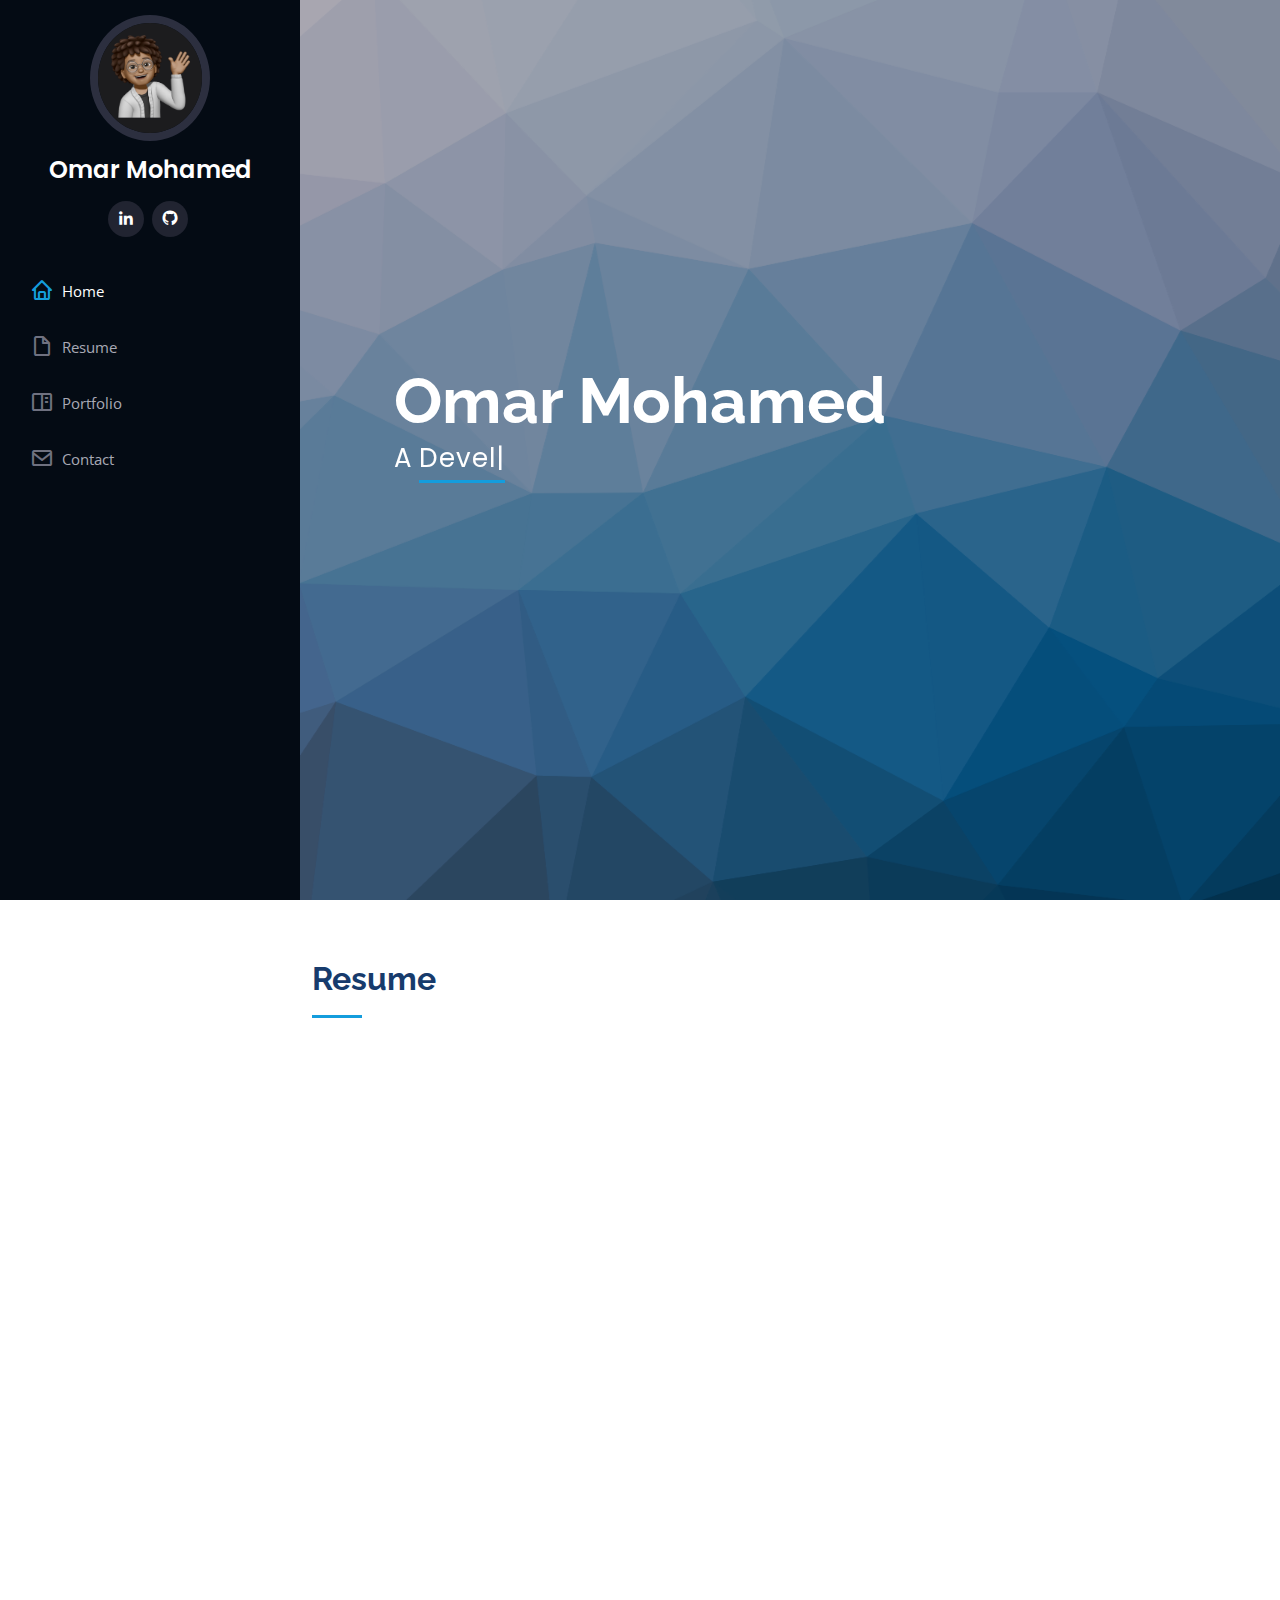
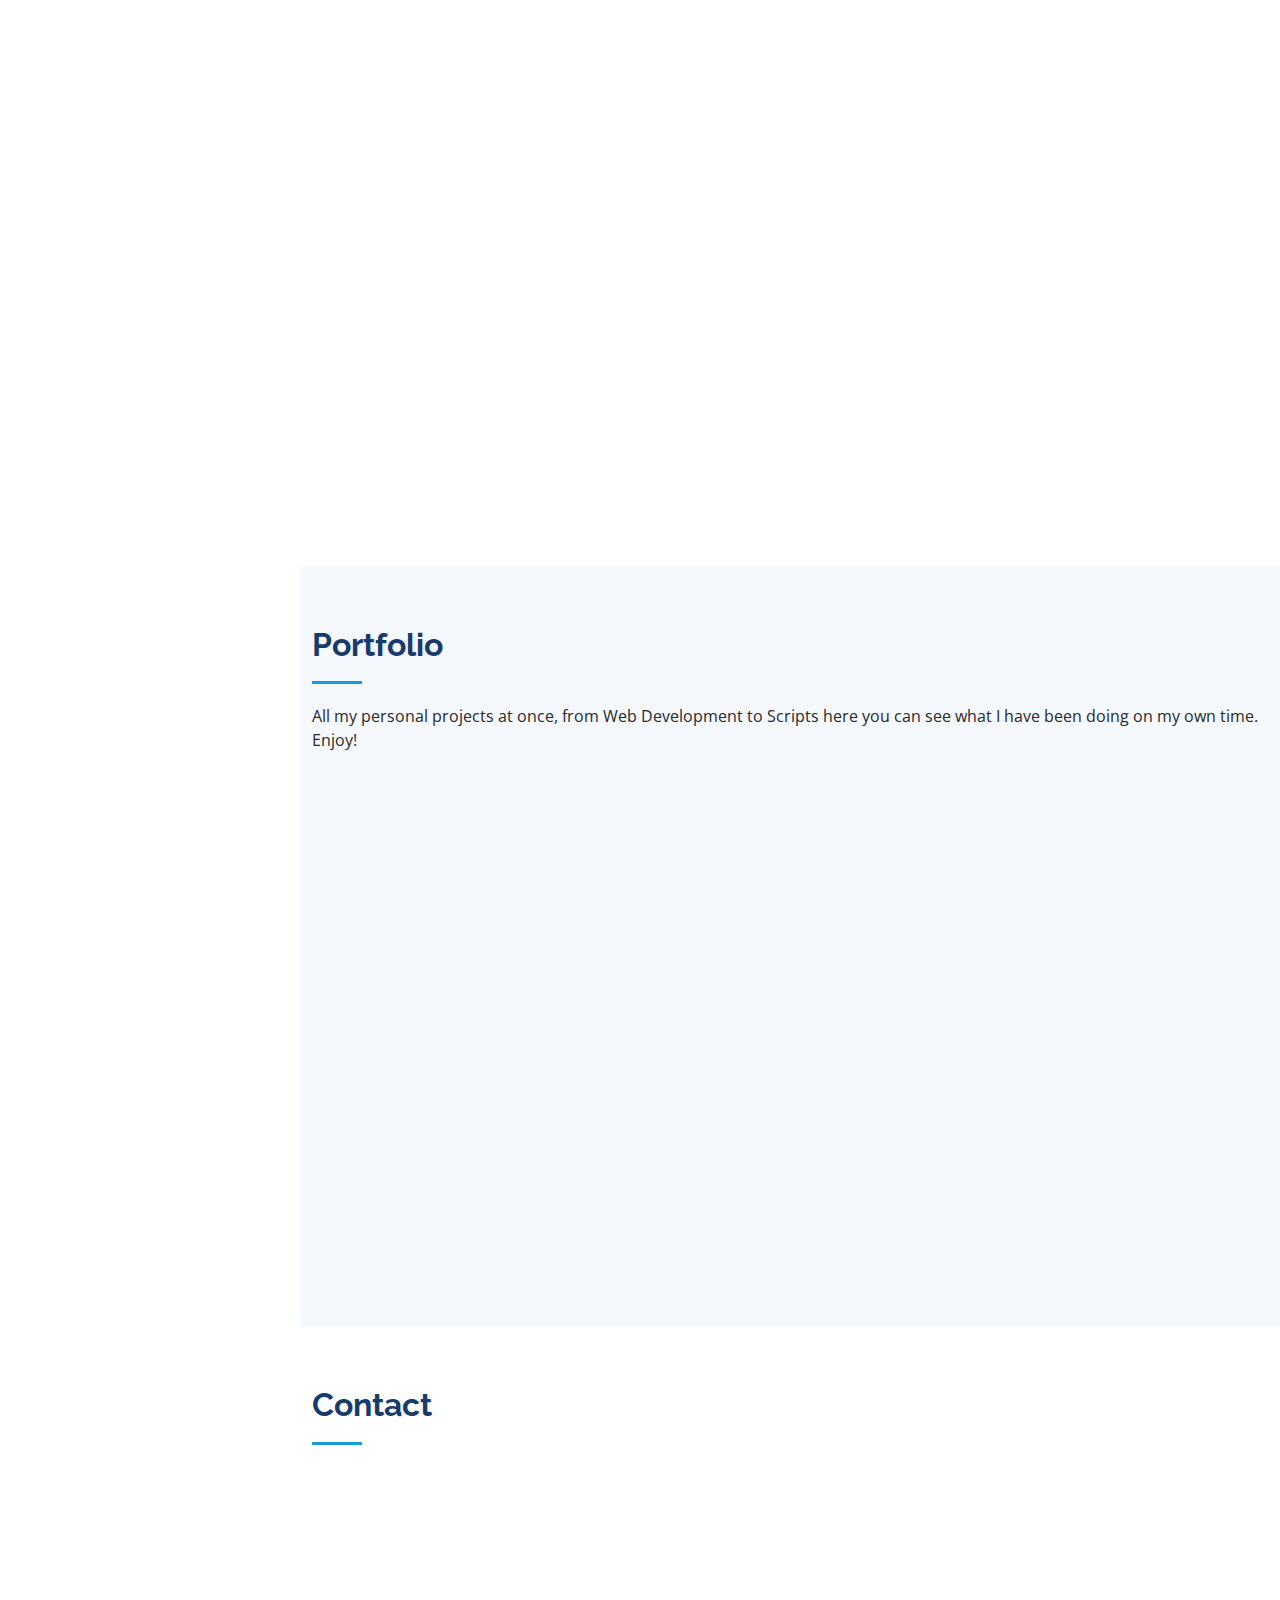
==== index.html @ 8052b8ac "update" ====
<!DOCTYPE html>
<html lang="en">

<head>
  <meta charset="utf-8">
  <meta content="width=device-width, initial-scale=1.0" name="viewport">

  <title>Portfolio by Omar</title>
  <meta content="" name="description">
  <meta content="" name="keywords">

  <!-- Favicons -->
  <link href="assets/img/favicon.png" rel="icon">
  <link href="assets/img/apple-touch-icon.png" rel="apple-touch-icon">

  <!-- Google Fonts -->
  <link
    href="https://fonts.googleapis.com/css?family=Open+Sans:300,300i,400,400i,600,600i,700,700i|Raleway:300,300i,400,400i,500,500i,600,600i,700,700i|Poppins:300,300i,400,400i,500,500i,600,600i,700,700i"
    rel="stylesheet">

  <!-- Vendor CSS Files -->
  <link href="assets/vendor/aos/aos.css" rel="stylesheet">
  <link href="assets/vendor/bootstrap/css/bootstrap.min.css" rel="stylesheet">
  <link href="assets/vendor/bootstrap-icons/bootstrap-icons.css" rel="stylesheet">
  <link href="assets/vendor/boxicons/css/boxicons.min.css" rel="stylesheet">
  <link href="assets/vendor/glightbox/css/glightbox.min.css" rel="stylesheet">
  <link href="assets/vendor/swiper/swiper-bundle.min.css" rel="stylesheet">

  <!-- Template Main CSS File -->
  <link href="assets/css/style.css" rel="stylesheet">

  <!-- =======================================================
  * Template Name: iPortfolio - v3.8.1
  * Template URL: https://bootstrapmade.com/iportfolio-bootstrap-portfolio-websites-template/
  * Author: BootstrapMade.com
  * License: https://bootstrapmade.com/license/
  ======================================================== -->
</head>

<body>

  <!-- ======= Mobile nav toggle button ======= -->
  <i class="bi bi-list mobile-nav-toggle d-xl-none"></i>

  <!-- ======= Header ======= -->
  <header id="header">
    <div class="d-flex flex-column">

      <div class="profile">
        <img src="assets/img/IMG_0611.jpg" alt="" class="img-fluid rounded-circle">
        <h1 class="text-light"><a href="index.html">Omar Mohamed</a></h1>
        <div class="social-links mt-3 text-center">

          <a href="https://www.linkedin.com/in/omarmoh01/" class="linkedin"><i class="bx bxl-linkedin"></i></a>
          <a href="https://github.com/omarMohPGit" class="github"><i class="bx bxl-github"></i></a>
        </div>
      </div>

      <nav id="navbar" class="nav-menu navbar">
        <ul>
          <li><a href="#hero" class="nav-link scrollto active"><i class="bx bx-home"></i> <span>Home</span></a></li>
          <!--  <li><a href="#about" class="nav-link scrollto"><i class="bx bx-user"></i> <span>About</span></a></li>  -->
          <li><a href="#resume" class="nav-link scrollto"><i class="bx bx-file-blank"></i> <span>Resume</span></a></li>
          <li><a href="#portfolio" class="nav-link scrollto"><i class="bx bx-book-content"></i>
              <span>Portfolio</span></a></li>
          <!-- <li><a href="#services" class="nav-link scrollto"><i class="bx bx-server"></i> <span>Services</span></a></li> -->
          <li><a href="#contact" class="nav-link scrollto"><i class="bx bx-envelope"></i> <span>Contact</span></a></li>
        </ul>
      </nav><!-- .nav-menu -->
    </div>
  </header><!-- End Header -->

  <!-- ======= Hero Section ======= -->
  <section id="hero" class="d-flex flex-column justify-content-center align-items-center">
    <div class="hero-container" data-aos="fade-in">
      <h1> Omar Mohamed</h1>
      <p>A <span class="typed" data-typed-items="Developer, Student, Freelancer,"></span></p>
    </div>
  </section><!-- End Hero -->

  <main id="main">

    <!-- ======= About Section ======= -->
    <!-- 
    <section id="about" class="about">
      <div class="container">
        <div class="section-title" data-aos="fade-up">
          <h2>Skills</h2>
          <p><b>Programming Lanugages: </b> Java, Python, CSS, HTML, Javascript, SQL, C++, JAVA FX, Assembly, JSON</p>
          <p><b>Frameworks: </b> Node.js, Express.js, Socket.io, Vue.js, React.js, Bootstrap.js, Bulma.js</p>
          <p><b>Libraries: </b> Num.py, SciPy, Pygame, Matplotlib, Selenium, Pandas, JQuery, D3.js, Velcoity.js, Axios
          </p>
          <p><b>Databases: </b> Toad Data Modeller, PGAdmin, SQLite</p>
          <p><b>Software / Tools: </b> GitHub, Microsoft Office, Jupyter Notebook, Visual Studio Code, Git Bash, Ubuntu,
            Post-Man, Android Studio</p>
        </div>

      </div>
    </section>
    -->
    <!-- End About Section -->

    <!-- ======= Facts Section ======= -->
    <!--
    <section id="facts" class="facts">
      <div class="container">

        <div class="section-title">
          <h2>Facts</h2>
          <p>Magnam dolores commodi suscipit. Necessitatibus eius consequatur ex aliquid fuga eum quidem. Sit sint
            consectetur velit. Quisquam quos quisquam cupiditate. Et nemo qui impedit suscipit alias ea. Quia fugiat sit
            in iste officiis commodi quidem hic quas.</p>
        </div>

        <div class="row no-gutters">

          <div class="col-lg-3 col-md-6 d-md-flex align-items-md-stretch" data-aos="fade-up">
            <div class="count-box">
              <i class="bi bi-emoji-smile"></i>
              <span data-purecounter-start="0" data-purecounter-end="232" data-purecounter-duration="1"
                class="purecounter"></span>
              <p><strong>Happy Clients</strong> consequuntur quae</p>
            </div>
          </div>

          <div class="col-lg-3 col-md-6 d-md-flex align-items-md-stretch" data-aos="fade-up" data-aos-delay="100">
            <div class="count-box">
              <i class="bi bi-journal-richtext"></i>
              <span data-purecounter-start="0" data-purecounter-end="521" data-purecounter-duration="1"
                class="purecounter"></span>
              <p><strong>Projects</strong> adipisci atque cum quia aut</p>
            </div>
          </div>

          <div class="col-lg-3 col-md-6 d-md-flex align-items-md-stretch" data-aos="fade-up" data-aos-delay="200">
            <div class="count-box">
              <i class="bi bi-headset"></i>
              <span data-purecounter-start="0" data-purecounter-end="1453" data-purecounter-duration="1"
                class="purecounter"></span>
              <p><strong>Hours Of Support</strong> aut commodi quaerat</p>
            </div>
          </div>

          <div class="col-lg-3 col-md-6 d-md-flex align-items-md-stretch" data-aos="fade-up" data-aos-delay="300">
            <div class="count-box">
              <i class="bi bi-people"></i>
              <span data-purecounter-start="0" data-purecounter-end="32" data-purecounter-duration="1"
                class="purecounter"></span>
              <p><strong>Hard Workers</strong> rerum asperiores dolor</p>
            </div>
          </div>

        </div>

      </div>
    </section>
    -->
    <!-- End Facts Section -->

    <!-- ======= Skills Section ======= -->
    <!--
    <section id="skills" class="skills section-bg">
      <div class="container">

        <div class="section-title" data-aos="fade-up">
          <h2>Skills</h2>
          <p><b>Programming Lanugages: </b> Java, Python, CSS, HTML, Javascript, SQL, C++, JAVA FX, Assembly, JSON</p>
          <p><b>Frameworks: </b> Node.js, Express.js, Socket.io, Vue.js, React.js, Bootstrap.js, Bulma.js</p>
          <p><b>Libraries: </b> Num.py, SciPy, Pygame, Matplotlib, Selenium, Pandas, JQuery, D3.js, Velcoity.js, Axios
          </p>
          <p><b>Databases: </b> Toad Data Modeller, PGAdmin, SQLite</p>
          <p><b>Software / Tools: </b> GitHub, Microsoft Office, Jupyter Notebook, Visual Studio Code, Git Bash, Ubuntu,
            Post-Man, Android Studio</p>
        </div>



      </div>
      
    </section>
    -->
    <!-- End Skills Section -->

    <!-- ======= Resume Section ======= -->
    <section id="resume" class="resume">
      <div class="container">

        <div class="section-title">
          <h2>Resume</h2>
        </div>

        <div class="section-title" data-aos="fade-up">
          <h3>Skills</h3>
          <p><b>Programming Lanugages: </b> Java, Python, CSS, HTML, Javascript, SQL, C++, JAVA FX, Assembly, JSON</p>
          <p><b>Frameworks: </b> Node.js, Express.js, Socket.io, Vue.js, React.js, Bootstrap.js, Bulma.js</p>
          <p><b>Libraries: </b> Num.py, SciPy, Pygame, Matplotlib, Selenium, Pandas, JQuery, D3.js, Velcoity.js, Axios
          </p>
          <p><b>Databases: </b> Toad Data Modeller, PGAdmin, SQLite</p>
          <p><b>Software / Tools: </b> GitHub, Microsoft Office, Jupyter Notebook, Visual Studio Code, Git Bash, Ubuntu,
            Post-Man, Android Studio</p>
        </div>

        <div class="row">
          <div class="col-lg-6" data-aos="fade-up">

            <h3 class="resume-title">Education</h3>
            <div class="resume-item">
              <h4>Bachelors of Science </h4>
              <h5>2019 - 2023</h5>
              <p><em>Ontario Tech University, Oshawa, ON</em></p>
              <p>Related Coursework: Programming Languages, Analysis & Design of Algorithm, Systems Programming,
                Database Systems & Concepts, Big Data
                Analytics</p>
            </div>
          </div>
          <div class="col-lg-6" data-aos="fade-up" data-aos-delay="100">
            <h3 class="resume-title">Professional Experience</h3>
            <div class="resume-item">
              <h4>Office Administrator</h4>
              <h5>2018 - 2021</h5>
              <p><em>Scarborough, Ontario</em></p>
              <ul>
                <li>Provided quality clerical support through data entry, document management, email correspondence and
                  overseeing day‑to‑day operations</li>
                <li>Managed agendas arrangements/appointments for upper management</li>
                <li>Maintained and updated filing, mailing, and attendance systems both online and offline</li>
                <li>Implemented and maintained resources to provide an online environment for clients</li>
              </ul>
            </div>
            <div class="resume-item">
              <h4>Academic Instructor</h4>
              <h5>2020 - 2022</h5>
              <p><em>Bright Mind STEM Acadmey, Toronto, ON</em></p>
              <ul>
                <li>Conduct one‑on‑one tutoring sessions on Computer Science, Physics and Mathematics</li>
                <li>Managed up to 5 projects or tasks at a given time while under pressure</li>
                <li>Monitored improvements for students through a grading database</li>
                <li>Teach studying techniques for focusing and reading comprehension, so students can continue outside
                  of our sessions</li>
              </ul>
            </div>
          </div>
        </div>

      </div>
    </section><!-- End Resume Section -->

    <!-- ======= Portfolio Section ======= -->
    <section id="portfolio" class="portfolio section-bg">
      <div class="container">

        <div class="section-title">
          <h2>Portfolio</h2>
          <p>All my personal projects at once, from Web Development to Scripts here you can see what I have been doing
            on my own time. Enjoy!</p>
        </div>

        <div class="row" data-aos="fade-up">
          <div class="col-lg-12 d-flex justify-content-center">
            <ul id="portfolio-flters">
              <li data-filter="*" class="filter-active">All</li>
              <li data-filter=".filter-app">App</li>
              <li data-filter=".filter-card">Web</li>
              <li data-filter=".filter-web">Misc</li>
            </ul>
          </div>
        </div>

        <div class="row portfolio-container" data-aos="fade-up" data-aos-delay="100">

          <div class="col-lg-4 col-md-6 portfolio-item filter-app">
            <div class="portfolio-wrap">
              <img src="assets/img/portfolio/convert.jpg" class="img-fluid" alt="">
              <div class="portfolio-links">
                <a href="convert.html" title="More Details"><i class="bx bx-link"></i></a>
              </div>
            </div>
          </div>






          <div class="col-lg-4 col-md-6 portfolio-item filter-web">
            <div class="portfolio-wrap">
              <img src="assets/img/portfolio/scary.png" class="img-fluid" alt="">
              <div class="portfolio-links">
                <a href="scary.html" title="More Details"><i class="bx bx-link"></i></a>
              </div>
            </div>
          </div>



          <div class="col-lg-4 col-md-6 portfolio-item filter-card">
            <div class="portfolio-wrap">
              <img src="assets/img/portfolio/eCom.png" class="img-fluid" alt="">
              <div class="portfolio-links">
                <a href="csc.html" title="More Details"><i class="bx bx-link"></i></a>
              </div>
            </div>
          </div>



          <div class="col-lg-4 col-md-6 portfolio-item filter-web">
            <div class="portfolio-wrap">
              <img src="assets/img/portfolio/discord.jpg" class="img-fluid" alt="">
              <div class="portfolio-links">
                <a href="portfolio-details.html" title="More Details"><i class="bx bx-link"></i></a>
              </div>
            </div>
          </div>

        </div>

      </div>
    </section><!-- End Portfolio Section -->

    <!-- ======= Services Section ======= -->
    <!--
    <section id="services" class="services">
      <div class="container">

        <div class="section-title">
          <h2>Services</h2>
          <p>Magnam dolores commodi suscipit. Necessitatibus eius consequatur ex aliquid fuga eum quidem. Sit sint
            consectetur velit. Quisquam quos quisquam cupiditate. Et nemo qui impedit suscipit alias ea. Quia fugiat sit
            in iste officiis commodi quidem hic quas.</p>
        </div>

        <div class="row">
          <div class="col-lg-4 col-md-6 icon-box" data-aos="fade-up">
            <div class="icon"><i class="bi bi-briefcase"></i></div>
            <h4 class="title"><a href="">Lorem Ipsum</a></h4>
            <p class="description">Voluptatum deleniti atque corrupti quos dolores et quas molestias excepturi sint
              occaecati cupiditate non provident</p>
          </div>
          <div class="col-lg-4 col-md-6 icon-box" data-aos="fade-up" data-aos-delay="100">
            <div class="icon"><i class="bi bi-card-checklist"></i></div>
            <h4 class="title"><a href="">Dolor Sitema</a></h4>
            <p class="description">Minim veniam, quis nostrud exercitation ullamco laboris nisi ut aliquip ex ea commodo
              consequat tarad limino ata</p>
          </div>
          <div class="col-lg-4 col-md-6 icon-box" data-aos="fade-up" data-aos-delay="200">
            <div class="icon"><i class="bi bi-bar-chart"></i></div>
            <h4 class="title"><a href="">Sed ut perspiciatis</a></h4>
            <p class="description">Duis aute irure dolor in reprehenderit in voluptate velit esse cillum dolore eu
              fugiat nulla pariatur</p>
          </div>
          <div class="col-lg-4 col-md-6 icon-box" data-aos="fade-up" data-aos-delay="300">
            <div class="icon"><i class="bi bi-binoculars"></i></div>
            <h4 class="title"><a href="">Magni Dolores</a></h4>
            <p class="description">Excepteur sint occaecat cupidatat non proident, sunt in culpa qui officia deserunt
              mollit anim id est laborum</p>
          </div>
          <div class="col-lg-4 col-md-6 icon-box" data-aos="fade-up" data-aos-delay="400">
            <div class="icon"><i class="bi bi-brightness-high"></i></div>
            <h4 class="title"><a href="">Nemo Enim</a></h4>
            <p class="description">At vero eos et accusamus et iusto odio dignissimos ducimus qui blanditiis praesentium
              voluptatum deleniti atque</p>
          </div>
          <div class="col-lg-4 col-md-6 icon-box" data-aos="fade-up" data-aos-delay="500">
            <div class="icon"><i class="bi bi-calendar4-week"></i></div>
            <h4 class="title"><a href="">Eiusmod Tempor</a></h4>
            <p class="description">Et harum quidem rerum facilis est et expedita distinctio. Nam libero tempore, cum
              soluta nobis est eligendi</p>
          </div>
        </div>

      </div>
      
    </section>
    -->
    <!-- End Services Section -->


    <!-- ======= Testimonials Section ======= -->

    <!--
    <section id="testimonials" class="testimonials section-bg">
      <div class="container">

        <div class="section-title">
          <h2>Testimonials</h2>
          <p>Magnam dolores commodi suscipit. Necessitatibus eius consequatur ex aliquid fuga eum quidem. Sit sint
            consectetur velit. Quisquam quos quisquam cupiditate. Et nemo qui impedit suscipit alias ea. Quia fugiat sit
            in iste officiis commodi quidem hic quas.</p>
        </div>

        <div class="testimonials-slider swiper" data-aos="fade-up" data-aos-delay="100">
          <div class="swiper-wrapper">

            <div class="swiper-slide">
              <div class="testimonial-item" data-aos="fade-up">
                <p>
                  <i class="bx bxs-quote-alt-left quote-icon-left"></i>
                  Proin iaculis purus consequat sem cure digni ssim donec porttitora entum suscipit rhoncus. Accusantium
                  quam, ultricies eget id, aliquam eget nibh et. Maecen aliquam, risus at semper.
                  <i class="bx bxs-quote-alt-right quote-icon-right"></i>
                </p>
                <img src="assets/img/testimonials/testimonials-1.jpg" class="testimonial-img" alt="">
                <h3>Saul Goodman</h3>
                <h4>Ceo &amp; Founder</h4>
              </div>
            </div>
            -->
    <!-- End testimonial item -->
    <!--
    <div class="swiper-slide">
      <div class="testimonial-item" data-aos="fade-up" data-aos-delay="100">
        <p>
          <i class="bx bxs-quote-alt-left quote-icon-left"></i>
          Export tempor illum tamen malis malis eram quae irure esse labore quem cillum quid cillum eram malis
          quorum velit fore eram velit sunt aliqua noster fugiat irure amet legam anim culpa.
          <i class="bx bxs-quote-alt-right quote-icon-right"></i>
        </p>
        <img src="assets/img/testimonials/testimonials-2.jpg" class="testimonial-img" alt="">
        <h3>Sara Wilsson</h3>
        <h4>Designer</h4>
      </div>
    </div>
    -->
    <!-- End testimonial item -->
    <!--
    <div class="swiper-slide">
      <div class="testimonial-item" data-aos="fade-up" data-aos-delay="200">
        <p>
          <i class="bx bxs-quote-alt-left quote-icon-left"></i>
          Enim nisi quem export duis labore cillum quae magna enim sint quorum nulla quem veniam duis minim
          tempor labore quem eram duis noster aute amet eram fore quis sint minim.
          <i class="bx bxs-quote-alt-right quote-icon-right"></i>
        </p>
        <img src="assets/img/testimonials/testimonials-3.jpg" class="testimonial-img" alt="">
        <h3>Jena Karlis</h3>
        <h4>Store Owner</h4>
      </div>
    </div>
    -->
    <!-- End testimonial item -->
    <!--
    <div class="swiper-slide">
      <div class="testimonial-item" data-aos="fade-up" data-aos-delay="300">
        <p>
          <i class="bx bxs-quote-alt-left quote-icon-left"></i>
          Fugiat enim eram quae cillum dolore dolor amet nulla culpa multos export minim fugiat minim velit
          minim dolor enim duis veniam ipsum anim magna sunt elit fore quem dolore labore illum veniam.
          <i class="bx bxs-quote-alt-right quote-icon-right"></i>
        </p>
        <img src="assets/img/testimonials/testimonials-4.jpg" class="testimonial-img" alt="">
        <h3>Matt Brandon</h3>
        <h4>Freelancer</h4>
      </div>
    </div>
    -->
    <!-- End testimonial item -->
    <!--
    <div class="swiper-slide">
      <div class="testimonial-item" data-aos="fade-up" data-aos-delay="400">
        <p>
          <i class="bx bxs-quote-alt-left quote-icon-left"></i>
          Quis quorum aliqua sint quem legam fore sunt eram irure aliqua veniam tempor noster veniam enim culpa
          labore duis sunt culpa nulla illum cillum fugiat legam esse veniam culpa fore nisi cillum quid.
          <i class="bx bxs-quote-alt-right quote-icon-right"></i>
        </p>
        <img src="assets/img/testimonials/testimonials-5.jpg" class="testimonial-img" alt="">
        <h3>John Larson</h3>
        <h4>Entrepreneur</h4>
      </div>
    </div>
    -->
    <!-- End testimonial item -->

    </div>
    <div class="swiper-pagination"></div>
    </div>

    </div>
    </section><!-- End Testimonials Section -->

    <!-- ======= Contact Section ======= -->
    <section id="contact" class="contact">
      <div class="container">

        <div class="section-title">
          <h2>Contact</h2>

        </div>

        <div class="row" data-aos="fade-in">

          <div class="col-lg-5 d-flex align-items-stretch">
            <div class="info">
              <div class="address">
                <i class="bi bi-geo-alt"></i>
                <h4>Location:</h4>
                <p>Toronto, Ontario</p>
              </div>

              <div class="email">
                <i class="bi bi-envelope"></i>
                <h4>Email:</h4>
                <p>omaramohamed017@gmail.com</p>
              </div>

              <div class="phone">
                <i class="bi bi-phone"></i>
                <h4>Call:</h4>
                <p>+1 647-780-4572</p>
              </div>

              <iframe
                src="https://www.google.com/maps/embed?pb=!1m18!1m12!1m3!1d184552.57418691064!2d-79.518484188552!3d43.71815524347453!2m3!1f0!2f0!3f0!3m2!1i1024!2i768!4f13.1!3m3!1m2!1s0x89d4cb90d7c63ba5%3A0x323555502ab4c477!2sToronto%2C%20ON!5e0!3m2!1sen!2sca!4v1659407444394!5m2!1sen!2sca"
                frameborder="0" style="border:0; width: 100%; height: 290px;" allowfullscreen></iframe>
            </div>

          </div>

          <div class="col-lg-7 mt-5 mt-lg-0 d-flex align-items-stretch">
            <form action="forms/contact.php" method="post" role="form" class="php-email-form">
              <div class="row">
                <div class="form-group col-md-6">
                  <label for="name">Your Name</label>
                  <input type="text" name="name" class="form-control" id="name" required>
                </div>
                <div class="form-group col-md-6">
                  <label for="name">Your Email</label>
                  <input type="email" class="form-control" name="email" id="email" required>
                </div>
              </div>
              <div class="form-group">
                <label for="name">Subject</label>
                <input type="text" class="form-control" name="subject" id="subject" required>
              </div>
              <div class="form-group">
                <label for="name">Message</label>
                <textarea class="form-control" name="message" rows="10" required></textarea>
              </div>
              <div class="my-3">
                <div class="loading">Loading</div>
                <div class="error-message"></div>
                <div class="sent-message">Your message has been sent. Thank you!</div>
              </div>
              <div class="text-center"><button type="submit">
                  <a href="mailto:omaramohamed017@gmail.com" style="color:aliceblue; text-decoloartion:none;"> Send
                    Message</a></button></div>
            </form>
          </div>

        </div>

      </div>
    </section><!-- End Contact Section -->

  </main><!-- End #main -->

  <!-- ======= Footer ======= -->
  <!--
  <footer id="footer">
    <div class="container">
      <div class="copyright">
        &copy; Copyright <strong><span>iPortfolio</span></strong>
      </div>
      <div class="credits">
        -->
  <!-- All the links in the footer should remain intact. -->
  <!-- You can delete the links only if you purchased the pro version. -->
  <!-- Licensing information: https://bootstrapmade.com/license/ -->
  <!-- Purchase the pro version with working PHP/AJAX contact form: https://bootstrapmade.com/iportfolio-bootstrap-portfolio-websites-template/ -->

  <!--Designed by <a href="https://bootstrapmade.com/">BootstrapMade</a>
      </div>
    </div>
  </footer>
-->
  <!-- End  Footer -->

  <a href="#" class="back-to-top d-flex align-items-center justify-content-center"><i
      class="bi bi-arrow-up-short"></i></a>

  <!-- Vendor JS Files -->
  <script src="assets/vendor/purecounter/purecounter_vanilla.js"></script>
  <script src="assets/vendor/aos/aos.js"></script>
  <script src="assets/vendor/bootstrap/js/bootstrap.bundle.min.js"></script>
  <script src="assets/vendor/glightbox/js/glightbox.min.js"></script>
  <script src="assets/vendor/isotope-layout/isotope.pkgd.min.js"></script>
  <script src="assets/vendor/swiper/swiper-bundle.min.js"></script>
  <script src="assets/vendor/typed.js/typed.min.js"></script>
  <script src="assets/vendor/waypoints/noframework.waypoints.js"></script>
  <script src="assets/vendor/php-email-form/validate.js"></script>

  <!-- Template Main JS File -->
  <script src="assets/js/main.js"></script>

</body>

</html>
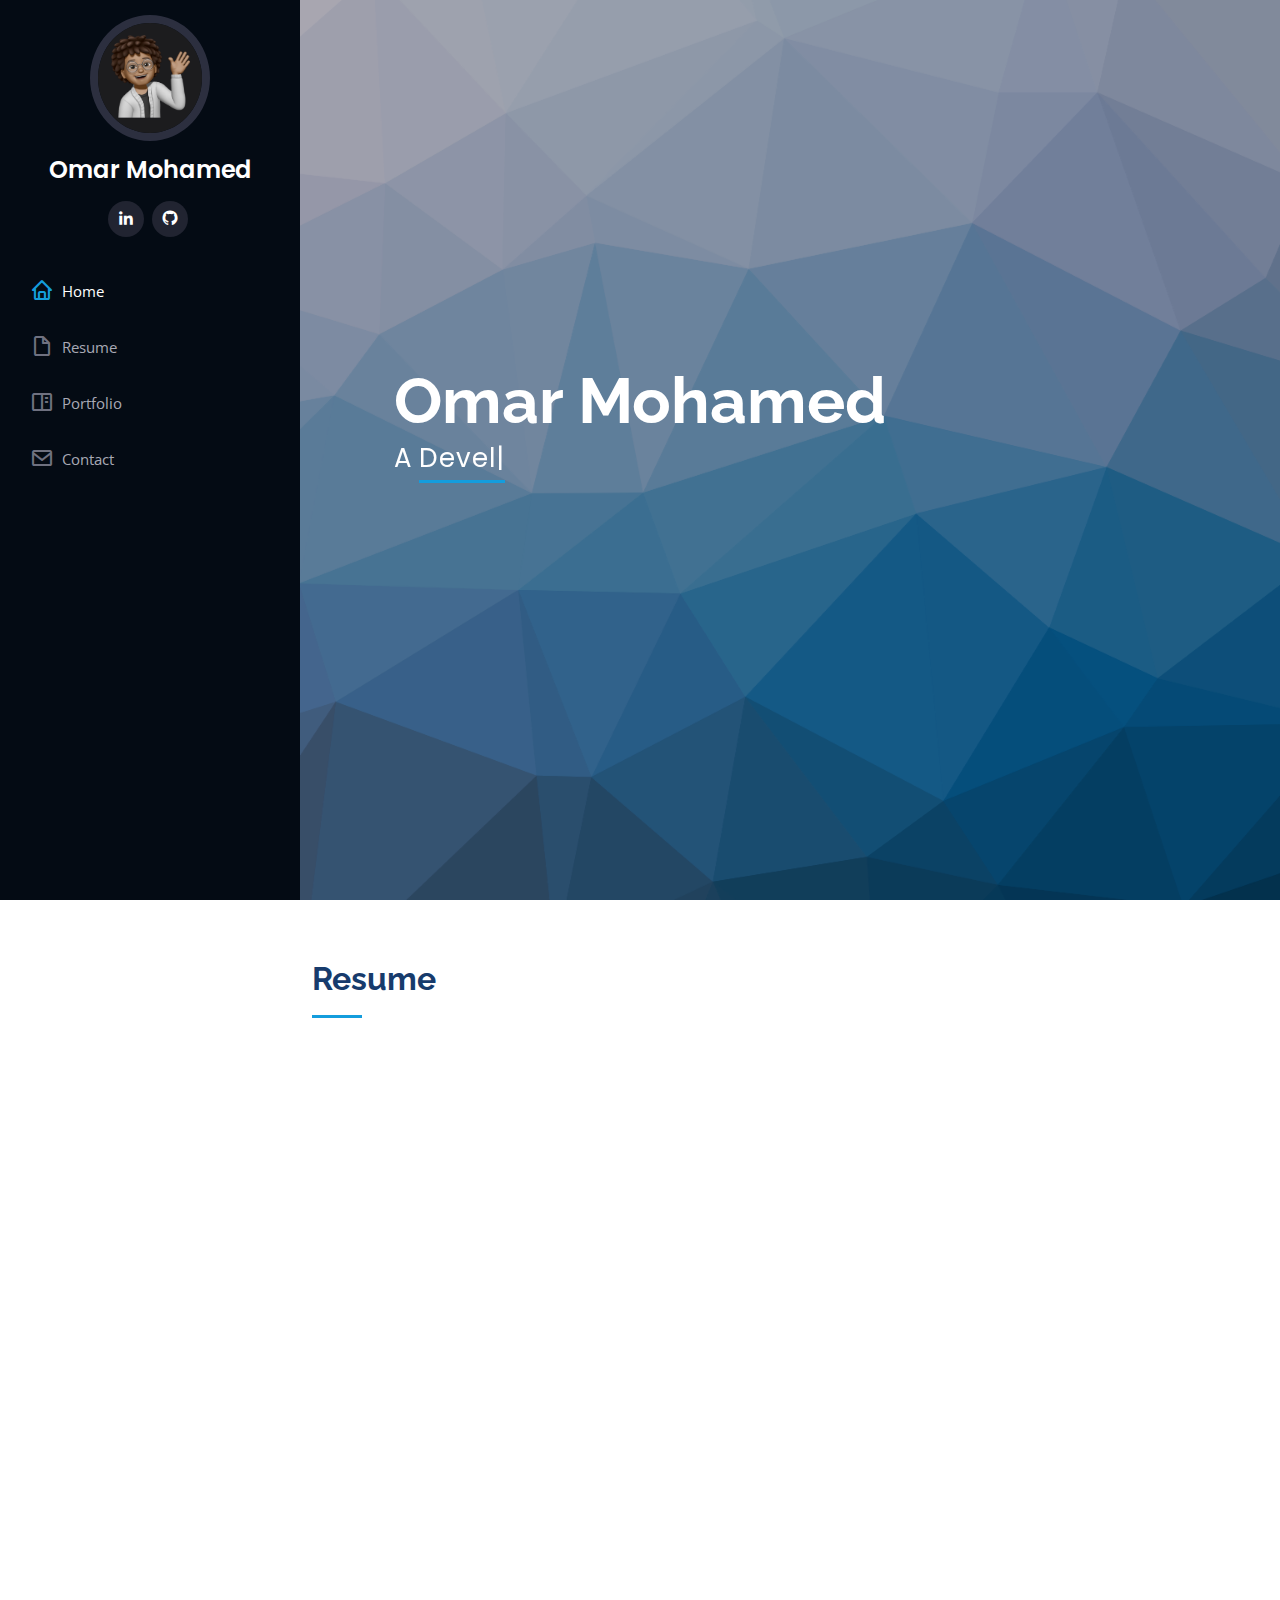
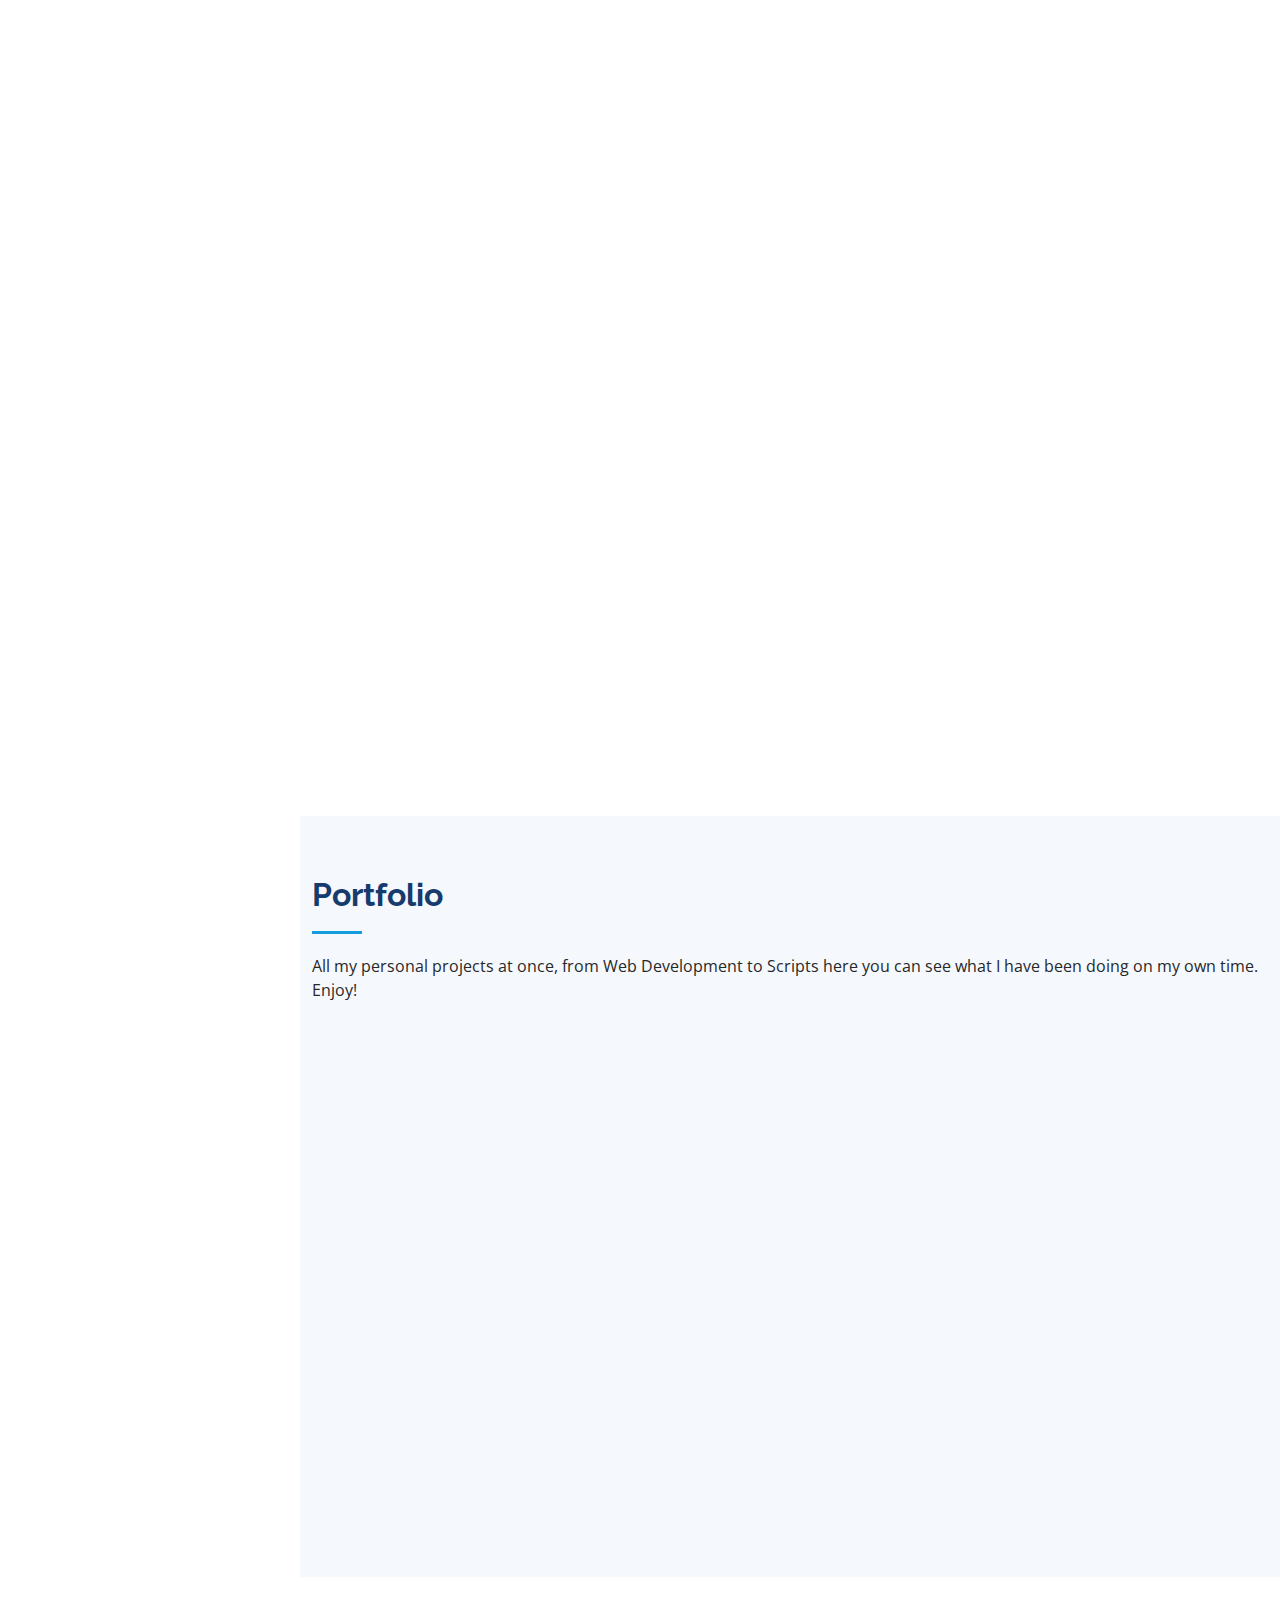
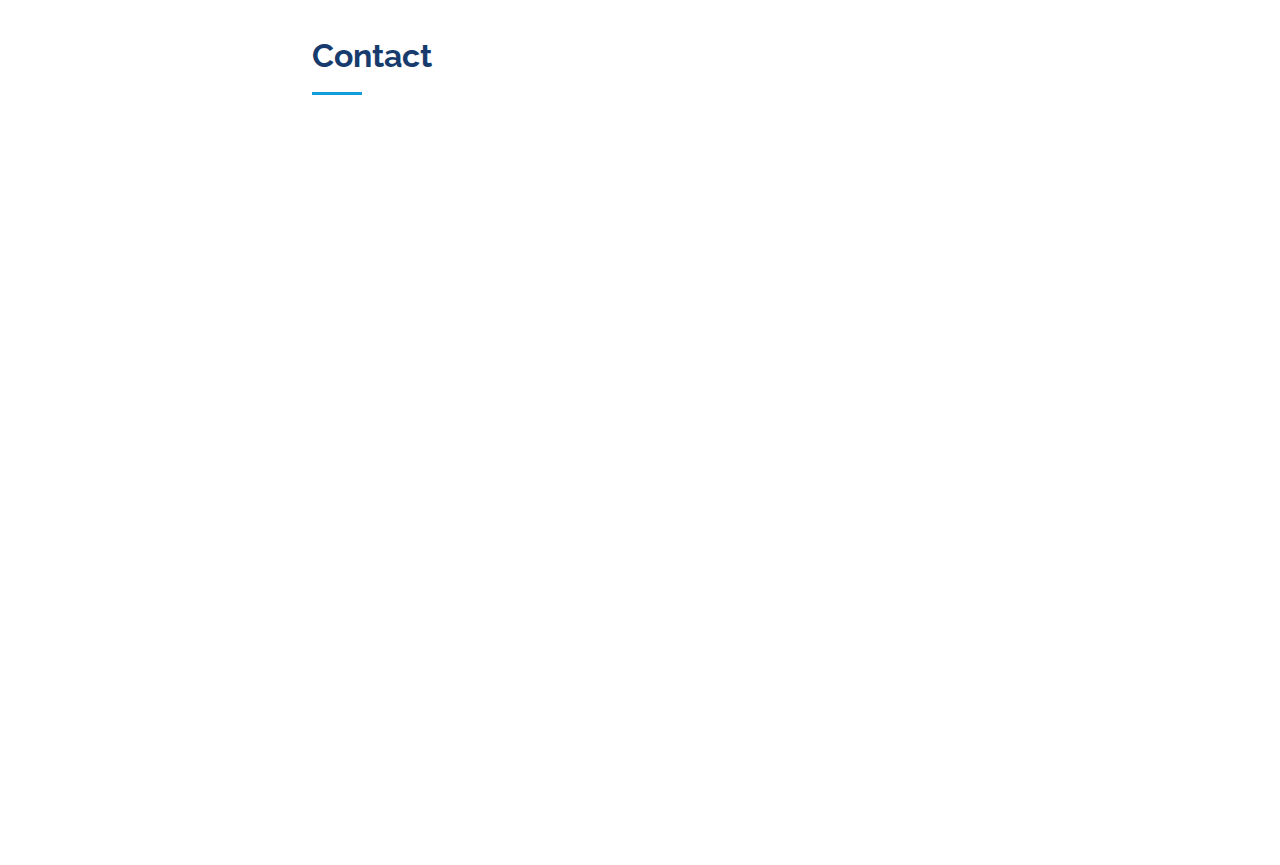
==== commit 0cd210e9: "Update index.html" ====
--- a/index.html
+++ b/index.html
@@ -1,598 +1,620 @@
-<!DOCTYPE html>
-<html lang="en">
-
-<head>
-  <meta charset="utf-8">
-  <meta content="width=device-width, initial-scale=1.0" name="viewport">
-
-  <title>Portfolio by Omar</title>
-  <meta content="" name="description">
-  <meta content="" name="keywords">
-
-  <!-- Favicons -->
-  <link href="assets/img/favicon.png" rel="icon">
-  <link href="assets/img/apple-touch-icon.png" rel="apple-touch-icon">
-
-  <!-- Google Fonts -->
-  <link
-    href="https://fonts.googleapis.com/css?family=Open+Sans:300,300i,400,400i,600,600i,700,700i|Raleway:300,300i,400,400i,500,500i,600,600i,700,700i|Poppins:300,300i,400,400i,500,500i,600,600i,700,700i"
-    rel="stylesheet">
-
-  <!-- Vendor CSS Files -->
-  <link href="assets/vendor/aos/aos.css" rel="stylesheet">
-  <link href="assets/vendor/bootstrap/css/bootstrap.min.css" rel="stylesheet">
-  <link href="assets/vendor/bootstrap-icons/bootstrap-icons.css" rel="stylesheet">
-  <link href="assets/vendor/boxicons/css/boxicons.min.css" rel="stylesheet">
-  <link href="assets/vendor/glightbox/css/glightbox.min.css" rel="stylesheet">
-  <link href="assets/vendor/swiper/swiper-bundle.min.css" rel="stylesheet">
-
-  <!-- Template Main CSS File -->
-  <link href="assets/css/style.css" rel="stylesheet">
-
-  <!-- =======================================================
-  * Template Name: iPortfolio - v3.8.1
-  * Template URL: https://bootstrapmade.com/iportfolio-bootstrap-portfolio-websites-template/
-  * Author: BootstrapMade.com
-  * License: https://bootstrapmade.com/license/
-  ======================================================== -->
-</head>
-
-<body>
-
-  <!-- ======= Mobile nav toggle button ======= -->
-  <i class="bi bi-list mobile-nav-toggle d-xl-none"></i>
-
-  <!-- ======= Header ======= -->
-  <header id="header">
-    <div class="d-flex flex-column">
-
-      <div class="profile">
-        <img src="assets/img/IMG_0611.jpg" alt="" class="img-fluid rounded-circle">
-        <h1 class="text-light"><a href="index.html">Omar Mohamed</a></h1>
-        <div class="social-links mt-3 text-center">
-
-          <a href="https://www.linkedin.com/in/omarmoh01/" class="linkedin"><i class="bx bxl-linkedin"></i></a>
-          <a href="https://github.com/omarMohPGit" class="github"><i class="bx bxl-github"></i></a>
-        </div>
-      </div>
-
-      <nav id="navbar" class="nav-menu navbar">
-        <ul>
-          <li><a href="#hero" class="nav-link scrollto active"><i class="bx bx-home"></i> <span>Home</span></a></li>
-          <!--  <li><a href="#about" class="nav-link scrollto"><i class="bx bx-user"></i> <span>About</span></a></li>  -->
-          <li><a href="#resume" class="nav-link scrollto"><i class="bx bx-file-blank"></i> <span>Resume</span></a></li>
-          <li><a href="#portfolio" class="nav-link scrollto"><i class="bx bx-book-content"></i>
-              <span>Portfolio</span></a></li>
-          <!-- <li><a href="#services" class="nav-link scrollto"><i class="bx bx-server"></i> <span>Services</span></a></li> -->
-          <li><a href="#contact" class="nav-link scrollto"><i class="bx bx-envelope"></i> <span>Contact</span></a></li>
-        </ul>
-      </nav><!-- .nav-menu -->
-    </div>
-  </header><!-- End Header -->
-
-  <!-- ======= Hero Section ======= -->
-  <section id="hero" class="d-flex flex-column justify-content-center align-items-center">
-    <div class="hero-container" data-aos="fade-in">
-      <h1> Omar Mohamed</h1>
-      <p>A <span class="typed" data-typed-items="Developer, Student, Freelancer,"></span></p>
-    </div>
-  </section><!-- End Hero -->
-
-  <main id="main">
-
-    <!-- ======= About Section ======= -->
-    <!-- 
-    <section id="about" class="about">
-      <div class="container">
-        <div class="section-title" data-aos="fade-up">
-          <h2>Skills</h2>
-          <p><b>Programming Lanugages: </b> Java, Python, CSS, HTML, Javascript, SQL, C++, JAVA FX, Assembly, JSON</p>
-          <p><b>Frameworks: </b> Node.js, Express.js, Socket.io, Vue.js, React.js, Bootstrap.js, Bulma.js</p>
-          <p><b>Libraries: </b> Num.py, SciPy, Pygame, Matplotlib, Selenium, Pandas, JQuery, D3.js, Velcoity.js, Axios
-          </p>
-          <p><b>Databases: </b> Toad Data Modeller, PGAdmin, SQLite</p>
-          <p><b>Software / Tools: </b> GitHub, Microsoft Office, Jupyter Notebook, Visual Studio Code, Git Bash, Ubuntu,
-            Post-Man, Android Studio</p>
-        </div>
-
-      </div>
-    </section>
-    -->
-    <!-- End About Section -->
-
-    <!-- ======= Facts Section ======= -->
-    <!--
-    <section id="facts" class="facts">
-      <div class="container">
-
-        <div class="section-title">
-          <h2>Facts</h2>
-          <p>Magnam dolores commodi suscipit. Necessitatibus eius consequatur ex aliquid fuga eum quidem. Sit sint
-            consectetur velit. Quisquam quos quisquam cupiditate. Et nemo qui impedit suscipit alias ea. Quia fugiat sit
-            in iste officiis commodi quidem hic quas.</p>
-        </div>
-
-        <div class="row no-gutters">
-
-          <div class="col-lg-3 col-md-6 d-md-flex align-items-md-stretch" data-aos="fade-up">
-            <div class="count-box">
-              <i class="bi bi-emoji-smile"></i>
-              <span data-purecounter-start="0" data-purecounter-end="232" data-purecounter-duration="1"
-                class="purecounter"></span>
-              <p><strong>Happy Clients</strong> consequuntur quae</p>
-            </div>
-          </div>
-
-          <div class="col-lg-3 col-md-6 d-md-flex align-items-md-stretch" data-aos="fade-up" data-aos-delay="100">
-            <div class="count-box">
-              <i class="bi bi-journal-richtext"></i>
-              <span data-purecounter-start="0" data-purecounter-end="521" data-purecounter-duration="1"
-                class="purecounter"></span>
-              <p><strong>Projects</strong> adipisci atque cum quia aut</p>
-            </div>
-          </div>
-
-          <div class="col-lg-3 col-md-6 d-md-flex align-items-md-stretch" data-aos="fade-up" data-aos-delay="200">
-            <div class="count-box">
-              <i class="bi bi-headset"></i>
-              <span data-purecounter-start="0" data-purecounter-end="1453" data-purecounter-duration="1"
-                class="purecounter"></span>
-              <p><strong>Hours Of Support</strong> aut commodi quaerat</p>
-            </div>
-          </div>
-
-          <div class="col-lg-3 col-md-6 d-md-flex align-items-md-stretch" data-aos="fade-up" data-aos-delay="300">
-            <div class="count-box">
-              <i class="bi bi-people"></i>
-              <span data-purecounter-start="0" data-purecounter-end="32" data-purecounter-duration="1"
-                class="purecounter"></span>
-              <p><strong>Hard Workers</strong> rerum asperiores dolor</p>
-            </div>
-          </div>
-
-        </div>
-
-      </div>
-    </section>
-    -->
-    <!-- End Facts Section -->
-
-    <!-- ======= Skills Section ======= -->
-    <!--
-    <section id="skills" class="skills section-bg">
-      <div class="container">
-
-        <div class="section-title" data-aos="fade-up">
-          <h2>Skills</h2>
-          <p><b>Programming Lanugages: </b> Java, Python, CSS, HTML, Javascript, SQL, C++, JAVA FX, Assembly, JSON</p>
-          <p><b>Frameworks: </b> Node.js, Express.js, Socket.io, Vue.js, React.js, Bootstrap.js, Bulma.js</p>
-          <p><b>Libraries: </b> Num.py, SciPy, Pygame, Matplotlib, Selenium, Pandas, JQuery, D3.js, Velcoity.js, Axios
-          </p>
-          <p><b>Databases: </b> Toad Data Modeller, PGAdmin, SQLite</p>
-          <p><b>Software / Tools: </b> GitHub, Microsoft Office, Jupyter Notebook, Visual Studio Code, Git Bash, Ubuntu,
-            Post-Man, Android Studio</p>
-        </div>
-
-
-
-      </div>
-      
-    </section>
-    -->
-    <!-- End Skills Section -->
-
-    <!-- ======= Resume Section ======= -->
-    <section id="resume" class="resume">
-      <div class="container">
-
-        <div class="section-title">
-          <h2>Resume</h2>
-        </div>
-
-        <div class="section-title" data-aos="fade-up">
-          <h3>Skills</h3>
-          <p><b>Programming Lanugages: </b> Java, Python, CSS, HTML, Javascript, SQL, C++, JAVA FX, Assembly, JSON</p>
-          <p><b>Frameworks: </b> Node.js, Express.js, Socket.io, Vue.js, React.js, Bootstrap.js, Bulma.js</p>
-          <p><b>Libraries: </b> Num.py, SciPy, Pygame, Matplotlib, Selenium, Pandas, JQuery, D3.js, Velcoity.js, Axios
-          </p>
-          <p><b>Databases: </b> Toad Data Modeller, PGAdmin, SQLite</p>
-          <p><b>Software / Tools: </b> GitHub, Microsoft Office, Jupyter Notebook, Visual Studio Code, Git Bash, Ubuntu,
-            Post-Man, Android Studio</p>
-        </div>
-
-        <div class="row">
-          <div class="col-lg-6" data-aos="fade-up">
-
-            <h3 class="resume-title">Education</h3>
-            <div class="resume-item">
-              <h4>Bachelors of Science </h4>
-              <h5>2019 - 2023</h5>
-              <p><em>Ontario Tech University, Oshawa, ON</em></p>
-              <p>Related Coursework: Programming Languages, Analysis & Design of Algorithm, Systems Programming,
-                Database Systems & Concepts, Big Data
-                Analytics</p>
-            </div>
-          </div>
-          <div class="col-lg-6" data-aos="fade-up" data-aos-delay="100">
-            <h3 class="resume-title">Professional Experience</h3>
-            <div class="resume-item">
-              <h4>Office Administrator</h4>
-              <h5>2018 - 2021</h5>
-              <p><em>Scarborough, Ontario</em></p>
-              <ul>
-                <li>Provided quality clerical support through data entry, document management, email correspondence and
-                  overseeing day‑to‑day operations</li>
-                <li>Managed agendas arrangements/appointments for upper management</li>
-                <li>Maintained and updated filing, mailing, and attendance systems both online and offline</li>
-                <li>Implemented and maintained resources to provide an online environment for clients</li>
-              </ul>
-            </div>
-            <div class="resume-item">
-              <h4>Academic Instructor</h4>
-              <h5>2020 - 2022</h5>
-              <p><em>Bright Mind STEM Acadmey, Toronto, ON</em></p>
-              <ul>
-                <li>Conduct one‑on‑one tutoring sessions on Computer Science, Physics and Mathematics</li>
-                <li>Managed up to 5 projects or tasks at a given time while under pressure</li>
-                <li>Monitored improvements for students through a grading database</li>
-                <li>Teach studying techniques for focusing and reading comprehension, so students can continue outside
-                  of our sessions</li>
-              </ul>
-            </div>
-          </div>
-        </div>
-
-      </div>
-    </section><!-- End Resume Section -->
-
-    <!-- ======= Portfolio Section ======= -->
-    <section id="portfolio" class="portfolio section-bg">
-      <div class="container">
-
-        <div class="section-title">
-          <h2>Portfolio</h2>
-          <p>All my personal projects at once, from Web Development to Scripts here you can see what I have been doing
-            on my own time. Enjoy!</p>
-        </div>
-
-        <div class="row" data-aos="fade-up">
-          <div class="col-lg-12 d-flex justify-content-center">
-            <ul id="portfolio-flters">
-              <li data-filter="*" class="filter-active">All</li>
-              <li data-filter=".filter-app">App</li>
-              <li data-filter=".filter-card">Web</li>
-              <li data-filter=".filter-web">Misc</li>
-            </ul>
-          </div>
-        </div>
-
-        <div class="row portfolio-container" data-aos="fade-up" data-aos-delay="100">
-
-          <div class="col-lg-4 col-md-6 portfolio-item filter-app">
-            <div class="portfolio-wrap">
-              <img src="assets/img/portfolio/convert.jpg" class="img-fluid" alt="">
-              <div class="portfolio-links">
-                <a href="convert.html" title="More Details"><i class="bx bx-link"></i></a>
-              </div>
-            </div>
-          </div>
-
-
-
-
-
-
-          <div class="col-lg-4 col-md-6 portfolio-item filter-web">
-            <div class="portfolio-wrap">
-              <img src="assets/img/portfolio/scary.png" class="img-fluid" alt="">
-              <div class="portfolio-links">
-                <a href="scary.html" title="More Details"><i class="bx bx-link"></i></a>
-              </div>
-            </div>
-          </div>
-
-
-
-          <div class="col-lg-4 col-md-6 portfolio-item filter-card">
-            <div class="portfolio-wrap">
-              <img src="assets/img/portfolio/eCom.png" class="img-fluid" alt="">
-              <div class="portfolio-links">
-                <a href="csc.html" title="More Details"><i class="bx bx-link"></i></a>
-              </div>
-            </div>
-          </div>
-
-
-
-          <div class="col-lg-4 col-md-6 portfolio-item filter-web">
-            <div class="portfolio-wrap">
-              <img src="assets/img/portfolio/discord.jpg" class="img-fluid" alt="">
-              <div class="portfolio-links">
-                <a href="portfolio-details.html" title="More Details"><i class="bx bx-link"></i></a>
-              </div>
-            </div>
-          </div>
-
-        </div>
-
-      </div>
-    </section><!-- End Portfolio Section -->
-
-    <!-- ======= Services Section ======= -->
-    <!--
-    <section id="services" class="services">
-      <div class="container">
-
-        <div class="section-title">
-          <h2>Services</h2>
-          <p>Magnam dolores commodi suscipit. Necessitatibus eius consequatur ex aliquid fuga eum quidem. Sit sint
-            consectetur velit. Quisquam quos quisquam cupiditate. Et nemo qui impedit suscipit alias ea. Quia fugiat sit
-            in iste officiis commodi quidem hic quas.</p>
-        </div>
-
-        <div class="row">
-          <div class="col-lg-4 col-md-6 icon-box" data-aos="fade-up">
-            <div class="icon"><i class="bi bi-briefcase"></i></div>
-            <h4 class="title"><a href="">Lorem Ipsum</a></h4>
-            <p class="description">Voluptatum deleniti atque corrupti quos dolores et quas molestias excepturi sint
-              occaecati cupiditate non provident</p>
-          </div>
-          <div class="col-lg-4 col-md-6 icon-box" data-aos="fade-up" data-aos-delay="100">
-            <div class="icon"><i class="bi bi-card-checklist"></i></div>
-            <h4 class="title"><a href="">Dolor Sitema</a></h4>
-            <p class="description">Minim veniam, quis nostrud exercitation ullamco laboris nisi ut aliquip ex ea commodo
-              consequat tarad limino ata</p>
-          </div>
-          <div class="col-lg-4 col-md-6 icon-box" data-aos="fade-up" data-aos-delay="200">
-            <div class="icon"><i class="bi bi-bar-chart"></i></div>
-            <h4 class="title"><a href="">Sed ut perspiciatis</a></h4>
-            <p class="description">Duis aute irure dolor in reprehenderit in voluptate velit esse cillum dolore eu
-              fugiat nulla pariatur</p>
-          </div>
-          <div class="col-lg-4 col-md-6 icon-box" data-aos="fade-up" data-aos-delay="300">
-            <div class="icon"><i class="bi bi-binoculars"></i></div>
-            <h4 class="title"><a href="">Magni Dolores</a></h4>
-            <p class="description">Excepteur sint occaecat cupidatat non proident, sunt in culpa qui officia deserunt
-              mollit anim id est laborum</p>
-          </div>
-          <div class="col-lg-4 col-md-6 icon-box" data-aos="fade-up" data-aos-delay="400">
-            <div class="icon"><i class="bi bi-brightness-high"></i></div>
-            <h4 class="title"><a href="">Nemo Enim</a></h4>
-            <p class="description">At vero eos et accusamus et iusto odio dignissimos ducimus qui blanditiis praesentium
-              voluptatum deleniti atque</p>
-          </div>
-          <div class="col-lg-4 col-md-6 icon-box" data-aos="fade-up" data-aos-delay="500">
-            <div class="icon"><i class="bi bi-calendar4-week"></i></div>
-            <h4 class="title"><a href="">Eiusmod Tempor</a></h4>
-            <p class="description">Et harum quidem rerum facilis est et expedita distinctio. Nam libero tempore, cum
-              soluta nobis est eligendi</p>
-          </div>
-        </div>
-
-      </div>
-      
-    </section>
-    -->
-    <!-- End Services Section -->
-
-
-    <!-- ======= Testimonials Section ======= -->
-
-    <!--
-    <section id="testimonials" class="testimonials section-bg">
-      <div class="container">
-
-        <div class="section-title">
-          <h2>Testimonials</h2>
-          <p>Magnam dolores commodi suscipit. Necessitatibus eius consequatur ex aliquid fuga eum quidem. Sit sint
-            consectetur velit. Quisquam quos quisquam cupiditate. Et nemo qui impedit suscipit alias ea. Quia fugiat sit
-            in iste officiis commodi quidem hic quas.</p>
-        </div>
-
-        <div class="testimonials-slider swiper" data-aos="fade-up" data-aos-delay="100">
-          <div class="swiper-wrapper">
-
-            <div class="swiper-slide">
-              <div class="testimonial-item" data-aos="fade-up">
-                <p>
-                  <i class="bx bxs-quote-alt-left quote-icon-left"></i>
-                  Proin iaculis purus consequat sem cure digni ssim donec porttitora entum suscipit rhoncus. Accusantium
-                  quam, ultricies eget id, aliquam eget nibh et. Maecen aliquam, risus at semper.
-                  <i class="bx bxs-quote-alt-right quote-icon-right"></i>
-                </p>
-                <img src="assets/img/testimonials/testimonials-1.jpg" class="testimonial-img" alt="">
-                <h3>Saul Goodman</h3>
-                <h4>Ceo &amp; Founder</h4>
-              </div>
-            </div>
-            -->
-    <!-- End testimonial item -->
-    <!--
-    <div class="swiper-slide">
-      <div class="testimonial-item" data-aos="fade-up" data-aos-delay="100">
-        <p>
-          <i class="bx bxs-quote-alt-left quote-icon-left"></i>
-          Export tempor illum tamen malis malis eram quae irure esse labore quem cillum quid cillum eram malis
-          quorum velit fore eram velit sunt aliqua noster fugiat irure amet legam anim culpa.
-          <i class="bx bxs-quote-alt-right quote-icon-right"></i>
-        </p>
-        <img src="assets/img/testimonials/testimonials-2.jpg" class="testimonial-img" alt="">
-        <h3>Sara Wilsson</h3>
-        <h4>Designer</h4>
-      </div>
-    </div>
-    -->
-    <!-- End testimonial item -->
-    <!--
-    <div class="swiper-slide">
-      <div class="testimonial-item" data-aos="fade-up" data-aos-delay="200">
-        <p>
-          <i class="bx bxs-quote-alt-left quote-icon-left"></i>
-          Enim nisi quem export duis labore cillum quae magna enim sint quorum nulla quem veniam duis minim
-          tempor labore quem eram duis noster aute amet eram fore quis sint minim.
-          <i class="bx bxs-quote-alt-right quote-icon-right"></i>
-        </p>
-        <img src="assets/img/testimonials/testimonials-3.jpg" class="testimonial-img" alt="">
-        <h3>Jena Karlis</h3>
-        <h4>Store Owner</h4>
-      </div>
-    </div>
-    -->
-    <!-- End testimonial item -->
-    <!--
-    <div class="swiper-slide">
-      <div class="testimonial-item" data-aos="fade-up" data-aos-delay="300">
-        <p>
-          <i class="bx bxs-quote-alt-left quote-icon-left"></i>
-          Fugiat enim eram quae cillum dolore dolor amet nulla culpa multos export minim fugiat minim velit
-          minim dolor enim duis veniam ipsum anim magna sunt elit fore quem dolore labore illum veniam.
-          <i class="bx bxs-quote-alt-right quote-icon-right"></i>
-        </p>
-        <img src="assets/img/testimonials/testimonials-4.jpg" class="testimonial-img" alt="">
-        <h3>Matt Brandon</h3>
-        <h4>Freelancer</h4>
-      </div>
-    </div>
-    -->
-    <!-- End testimonial item -->
-    <!--
-    <div class="swiper-slide">
-      <div class="testimonial-item" data-aos="fade-up" data-aos-delay="400">
-        <p>
-          <i class="bx bxs-quote-alt-left quote-icon-left"></i>
-          Quis quorum aliqua sint quem legam fore sunt eram irure aliqua veniam tempor noster veniam enim culpa
-          labore duis sunt culpa nulla illum cillum fugiat legam esse veniam culpa fore nisi cillum quid.
-          <i class="bx bxs-quote-alt-right quote-icon-right"></i>
-        </p>
-        <img src="assets/img/testimonials/testimonials-5.jpg" class="testimonial-img" alt="">
-        <h3>John Larson</h3>
-        <h4>Entrepreneur</h4>
-      </div>
-    </div>
-    -->
-    <!-- End testimonial item -->
-
-    </div>
-    <div class="swiper-pagination"></div>
-    </div>
-
-    </div>
-    </section><!-- End Testimonials Section -->
-
-    <!-- ======= Contact Section ======= -->
-    <section id="contact" class="contact">
-      <div class="container">
-
-        <div class="section-title">
-          <h2>Contact</h2>
-
-        </div>
-
-        <div class="row" data-aos="fade-in">
-
-          <div class="col-lg-5 d-flex align-items-stretch">
-            <div class="info">
-              <div class="address">
-                <i class="bi bi-geo-alt"></i>
-                <h4>Location:</h4>
-                <p>Toronto, Ontario</p>
-              </div>
-
-              <div class="email">
-                <i class="bi bi-envelope"></i>
-                <h4>Email:</h4>
-                <p>omaramohamed017@gmail.com</p>
-              </div>
-
-              <div class="phone">
-                <i class="bi bi-phone"></i>
-                <h4>Call:</h4>
-                <p>+1 647-780-4572</p>
-              </div>
-
-              <iframe
-                src="https://www.google.com/maps/embed?pb=!1m18!1m12!1m3!1d184552.57418691064!2d-79.518484188552!3d43.71815524347453!2m3!1f0!2f0!3f0!3m2!1i1024!2i768!4f13.1!3m3!1m2!1s0x89d4cb90d7c63ba5%3A0x323555502ab4c477!2sToronto%2C%20ON!5e0!3m2!1sen!2sca!4v1659407444394!5m2!1sen!2sca"
-                frameborder="0" style="border:0; width: 100%; height: 290px;" allowfullscreen></iframe>
-            </div>
-
-          </div>
-
-          <div class="col-lg-7 mt-5 mt-lg-0 d-flex align-items-stretch">
-            <form action="forms/contact.php" method="post" role="form" class="php-email-form">
-              <div class="row">
-                <div class="form-group col-md-6">
-                  <label for="name">Your Name</label>
-                  <input type="text" name="name" class="form-control" id="name" required>
-                </div>
-                <div class="form-group col-md-6">
-                  <label for="name">Your Email</label>
-                  <input type="email" class="form-control" name="email" id="email" required>
-                </div>
-              </div>
-              <div class="form-group">
-                <label for="name">Subject</label>
-                <input type="text" class="form-control" name="subject" id="subject" required>
-              </div>
-              <div class="form-group">
-                <label for="name">Message</label>
-                <textarea class="form-control" name="message" rows="10" required></textarea>
-              </div>
-              <div class="my-3">
-                <div class="loading">Loading</div>
-                <div class="error-message"></div>
-                <div class="sent-message">Your message has been sent. Thank you!</div>
-              </div>
-              <div class="text-center"><button type="submit">
-                  <a href="mailto:omaramohamed017@gmail.com" style="color:aliceblue; text-decoloartion:none;"> Send
-                    Message</a></button></div>
-            </form>
-          </div>
-
-        </div>
-
-      </div>
-    </section><!-- End Contact Section -->
-
-  </main><!-- End #main -->
-
-  <!-- ======= Footer ======= -->
-  <!--
-  <footer id="footer">
-    <div class="container">
-      <div class="copyright">
-        &copy; Copyright <strong><span>iPortfolio</span></strong>
-      </div>
-      <div class="credits">
-        -->
-  <!-- All the links in the footer should remain intact. -->
-  <!-- You can delete the links only if you purchased the pro version. -->
-  <!-- Licensing information: https://bootstrapmade.com/license/ -->
-  <!-- Purchase the pro version with working PHP/AJAX contact form: https://bootstrapmade.com/iportfolio-bootstrap-portfolio-websites-template/ -->
-
-  <!--Designed by <a href="https://bootstrapmade.com/">BootstrapMade</a>
-      </div>
-    </div>
-  </footer>
--->
-  <!-- End  Footer -->
-
-  <a href="#" class="back-to-top d-flex align-items-center justify-content-center"><i
-      class="bi bi-arrow-up-short"></i></a>
-
-  <!-- Vendor JS Files -->
-  <script src="assets/vendor/purecounter/purecounter_vanilla.js"></script>
-  <script src="assets/vendor/aos/aos.js"></script>
-  <script src="assets/vendor/bootstrap/js/bootstrap.bundle.min.js"></script>
-  <script src="assets/vendor/glightbox/js/glightbox.min.js"></script>
-  <script src="assets/vendor/isotope-layout/isotope.pkgd.min.js"></script>
-  <script src="assets/vendor/swiper/swiper-bundle.min.js"></script>
-  <script src="assets/vendor/typed.js/typed.min.js"></script>
-  <script src="assets/vendor/waypoints/noframework.waypoints.js"></script>
-  <script src="assets/vendor/php-email-form/validate.js"></script>
-
-  <!-- Template Main JS File -->
-  <script src="assets/js/main.js"></script>
-
-</body>
-
+<!DOCTYPE html>
+<html lang="en">
+
+<head>
+  <meta charset="utf-8">
+  <meta content="width=device-width, initial-scale=1.0" name="viewport">
+
+  <title>Portfolio by Omar</title>
+  <meta content="" name="description">
+  <meta content="" name="keywords">
+
+  <!-- Favicons -->
+  <link href="assets/img/favicon.png" rel="icon">
+  <link href="assets/img/apple-touch-icon.png" rel="apple-touch-icon">
+
+  <!-- Google Fonts -->
+  <link
+    href="https://fonts.googleapis.com/css?family=Open+Sans:300,300i,400,400i,600,600i,700,700i|Raleway:300,300i,400,400i,500,500i,600,600i,700,700i|Poppins:300,300i,400,400i,500,500i,600,600i,700,700i"
+    rel="stylesheet">
+
+  <!-- Vendor CSS Files -->
+  <link href="assets/vendor/aos/aos.css" rel="stylesheet">
+  <link href="assets/vendor/bootstrap/css/bootstrap.min.css" rel="stylesheet">
+  <link href="assets/vendor/bootstrap-icons/bootstrap-icons.css" rel="stylesheet">
+  <link href="assets/vendor/boxicons/css/boxicons.min.css" rel="stylesheet">
+  <link href="assets/vendor/glightbox/css/glightbox.min.css" rel="stylesheet">
+  <link href="assets/vendor/swiper/swiper-bundle.min.css" rel="stylesheet">
+
+  <!-- Template Main CSS File -->
+  <link href="assets/css/style.css" rel="stylesheet">
+
+  <!-- =======================================================
+  * Template Name: iPortfolio - v3.8.1
+  * Template URL: https://bootstrapmade.com/iportfolio-bootstrap-portfolio-websites-template/
+  * Author: BootstrapMade.com
+  * License: https://bootstrapmade.com/license/
+  ======================================================== -->
+</head>
+
+<body>
+
+  <!-- ======= Mobile nav toggle button ======= -->
+  <i class="bi bi-list mobile-nav-toggle d-xl-none"></i>
+
+  <!-- ======= Header ======= -->
+  <header id="header">
+    <div class="d-flex flex-column">
+
+      <div class="profile">
+        <img src="assets/img/IMG_0611.jpg" alt="" class="img-fluid rounded-circle">
+        <h1 class="text-light"><a href="index.html">Omar Mohamed</a></h1>
+        <div class="social-links mt-3 text-center">
+
+          <a href="https://www.linkedin.com/in/omarmoh01/" class="linkedin"><i class="bx bxl-linkedin"></i></a>
+          <a href="https://github.com/omarMohPGit" class="github"><i class="bx bxl-github"></i></a>
+        </div>
+      </div>
+
+      <nav id="navbar" class="nav-menu navbar">
+        <ul>
+          <li><a href="#hero" class="nav-link scrollto active"><i class="bx bx-home"></i> <span>Home</span></a></li>
+          <!--  <li><a href="#about" class="nav-link scrollto"><i class="bx bx-user"></i> <span>About</span></a></li>  -->
+          <li><a href="#resume" class="nav-link scrollto"><i class="bx bx-file-blank"></i> <span>Resume</span></a></li>
+          <li><a href="#portfolio" class="nav-link scrollto"><i class="bx bx-book-content"></i>
+              <span>Portfolio</span></a></li>
+          <!-- <li><a href="#services" class="nav-link scrollto"><i class="bx bx-server"></i> <span>Services</span></a></li> -->
+          <li><a href="#contact" class="nav-link scrollto"><i class="bx bx-envelope"></i> <span>Contact</span></a></li>
+        </ul>
+      </nav><!-- .nav-menu -->
+    </div>
+  </header><!-- End Header -->
+
+  <!-- ======= Hero Section ======= -->
+  <section id="hero" class="d-flex flex-column justify-content-center align-items-center">
+    <div class="hero-container" data-aos="fade-in">
+      <h1> Omar Mohamed</h1>
+      <p>A <span class="typed" data-typed-items="Developer, Student, Freelancer,"></span></p>
+    </div>
+  </section><!-- End Hero -->
+
+  <main id="main">
+
+    <!-- ======= About Section ======= -->
+    <!-- 
+    <section id="about" class="about">
+      <div class="container">
+        <div class="section-title" data-aos="fade-up">
+          <h2>Skills</h2>
+          <p><b>Programming Lanugages: </b> Java, Python, CSS, HTML, Javascript, SQL, C++, JAVA FX, Assembly, JSON</p>
+          <p><b>Frameworks: </b> Node.js, Express.js, Socket.io, Vue.js, React.js, Bootstrap.js, Bulma.js</p>
+          <p><b>Libraries: </b> Num.py, SciPy, Pygame, Matplotlib, Selenium, Pandas, JQuery, D3.js, Velcoity.js, Axios
+          </p>
+          <p><b>Databases: </b> Toad Data Modeller, PGAdmin, SQLite</p>
+          <p><b>Software / Tools: </b> GitHub, Microsoft Office, Jupyter Notebook, Visual Studio Code, Git Bash, Ubuntu,
+            Post-Man, Android Studio</p>
+        </div>
+
+      </div>
+    </section>
+    -->
+    <!-- End About Section -->
+
+    <!-- ======= Facts Section ======= -->
+    <!--
+    <section id="facts" class="facts">
+      <div class="container">
+
+        <div class="section-title">
+          <h2>Facts</h2>
+          <p>Magnam dolores commodi suscipit. Necessitatibus eius consequatur ex aliquid fuga eum quidem. Sit sint
+            consectetur velit. Quisquam quos quisquam cupiditate. Et nemo qui impedit suscipit alias ea. Quia fugiat sit
+            in iste officiis commodi quidem hic quas.</p>
+        </div>
+
+        <div class="row no-gutters">
+
+          <div class="col-lg-3 col-md-6 d-md-flex align-items-md-stretch" data-aos="fade-up">
+            <div class="count-box">
+              <i class="bi bi-emoji-smile"></i>
+              <span data-purecounter-start="0" data-purecounter-end="232" data-purecounter-duration="1"
+                class="purecounter"></span>
+              <p><strong>Happy Clients</strong> consequuntur quae</p>
+            </div>
+          </div>
+
+          <div class="col-lg-3 col-md-6 d-md-flex align-items-md-stretch" data-aos="fade-up" data-aos-delay="100">
+            <div class="count-box">
+              <i class="bi bi-journal-richtext"></i>
+              <span data-purecounter-start="0" data-purecounter-end="521" data-purecounter-duration="1"
+                class="purecounter"></span>
+              <p><strong>Projects</strong> adipisci atque cum quia aut</p>
+            </div>
+          </div>
+
+          <div class="col-lg-3 col-md-6 d-md-flex align-items-md-stretch" data-aos="fade-up" data-aos-delay="200">
+            <div class="count-box">
+              <i class="bi bi-headset"></i>
+              <span data-purecounter-start="0" data-purecounter-end="1453" data-purecounter-duration="1"
+                class="purecounter"></span>
+              <p><strong>Hours Of Support</strong> aut commodi quaerat</p>
+            </div>
+          </div>
+
+          <div class="col-lg-3 col-md-6 d-md-flex align-items-md-stretch" data-aos="fade-up" data-aos-delay="300">
+            <div class="count-box">
+              <i class="bi bi-people"></i>
+              <span data-purecounter-start="0" data-purecounter-end="32" data-purecounter-duration="1"
+                class="purecounter"></span>
+              <p><strong>Hard Workers</strong> rerum asperiores dolor</p>
+            </div>
+          </div>
+
+        </div>
+
+      </div>
+    </section>
+    -->
+    <!-- End Facts Section -->
+
+    <!-- ======= Skills Section ======= -->
+    <!--
+    <section id="skills" class="skills section-bg">
+      <div class="container">
+
+        <div class="section-title" data-aos="fade-up">
+          <h2>Skills</h2>
+          <p><b>Programming Lanugages: </b> Java, Python, CSS, HTML, Javascript, SQL, C++, JAVA FX, Assembly, JSON</p>
+          <p><b>Frameworks: </b> Node.js, Express.js, Socket.io, Vue.js, React.js, Bootstrap.js, Bulma.js</p>
+          <p><b>Libraries: </b> Num.py, SciPy, Pygame, Matplotlib, Selenium, Pandas, JQuery, D3.js, Velcoity.js, Axios
+          </p>
+          <p><b>Databases: </b> Toad Data Modeller, PGAdmin, SQLite</p>
+          <p><b>Software / Tools: </b> GitHub, Microsoft Office, Jupyter Notebook, Visual Studio Code, Git Bash, Ubuntu,
+            Post-Man, Android Studio</p>
+        </div>
+
+
+
+      </div>
+      
+    </section>
+    -->
+    <!-- End Skills Section -->
+
+    <!-- ======= Resume Section ======= -->
+    <section id="resume" class="resume">
+      <div class="container">
+
+        <div class="section-title">
+          <h2>Resume</h2>
+        </div>
+
+        <div class="section-title" data-aos="fade-up">
+          <h3>Skills</h3>
+          <p><b>Programming Languages:</b> Java, Python, CSS, HTML, JavaScript, SQL, C++, Java FX, Assembly, OpenCV</p>
+          <p><b>Frameworks:</b> Node.js, Express.js, Socket.io, Vue.js, React.js, Bootstrap.js, Bulma.js</p>
+          <p><b>Libraries:</b> NumPy, SciPy, Pygame, Matplotlib, Selenium, Pandas, jQuery, D3.js, Velocity.js, Axios</p>
+          <p><b>Databases:</b> Toad Data Modeler, PGAdmin, SQLite, Access</p>
+          <p><b>Software/Tools:</b> Azure Synapse, PySpark, GitHub, Microsoft Office, Jupyter Notebook, Visual Studio Code, Git Bash, Ubuntu, Postman, Android Studio</p>
+        </div>
+        
+
+        <div class="row">
+          <div class="col-lg-6" data-aos="fade-up">
+
+            <h3 class="resume-title">Education</h3>
+            <div class="resume-item">
+              <h4>Bachelors of Science </h4>
+              <h5>2019 - 2023</h5>
+              <p><em>Ontario Tech University, Oshawa, ON</em></p>
+              <p>Related Coursework: Programming Languages, Analysis & Design of Algorithm, Systems Programming,
+                Database Systems & Concepts, Big Data
+                Analytics</p>
+            </div>
+            <h3 class="resume-title">Professional Experience</h3>
+            <div class="resume-item">
+              <h4>Office Administrator</h4>
+              <p><em>Freelance</em></p>
+              <h5>June 2018 - May 2021</h5>
+              <ul>
+                <li>Provided quality clerical support through data entry, document management, email correspondence and
+                  overseeing day‑to‑day operations</li>
+                <li>Managed agendas arrangements/appointments for upper management</li>
+                <li>Maintained and updated filing, mailing, and attendance systems both online and offline</li>
+                <li>Implemented and maintained resources to provide an online environment for clients</li>
+              </ul>
+            </div>
+            <div class="resume-item">
+              <h4>Academic Instructor</h4>
+              <p><em>Bright Mind STEM Acadmey</em></p>
+              <h5>September 2020 - January 2022</h5>
+              <ul>
+                <li>Conduct one‑on‑one tutoring sessions on Computer Science, Physics and Mathematics</li>
+                <li>Monitored improvements for students through a grading database</li>
+                <li>Teach studying techniques for focusing and reading comprehension, so students can continue outside
+                  of our sessions</li>
+              </ul>
+            </div>
+          </div>
+
+
+
+          <div class="col-lg-6" data-aos="fade-up" data-aos-delay="100">
+            <div class="resume-item">
+              <h4>Digital Advisor</h4>
+              <p><em>Ontario Chamber of Commerce</em></p>
+              <h5>September 2022 - December 2022</h5>
+              <ul>
+                <li>Deploy and establish full stack websites with a focus on improving web traffic and the client's user
+                  interface</li>
+                <li>Provide SMEs with insight on adopting digital practices such as Search Engine Optimization, Digital
+                  Marketing and Cyber Security </li>
+                <li>Assist SMEs in their applications to receive funding in order to relieve the cost of digital
+                  adoption of their business</li>
+              </ul>
+            </div>
+            <div class="resume-item">
+              <h4>Computer Developmental Student</h4>
+              <p><em>Ontario Power Generation</em></p>
+              <h5>January 2023 - August 2023</h5>
+              <ul>
+                <li>Utilized SQL, Python, and data visualization tools to extract, transform, and analyze large datasets, enabling data‑driven insights for informed decision‑making.</li>
+                <li>Collaborated with cross‑functional teams to develop and implement data models, algorithms, and statistical techniques, effectively communicating insights and recommendations to stakeholders.</li>
+                <li>Leveraged comprehensive data analysis to optimize procurement processes and enhance inventory management, resulting in improved operational efficiency.</li>
+                <li>Played a key role in establishing an end‑to‑end AI data pipeline using Azure Synapse, PySpark, and Power BI, facilitating the transformation of unorganized data into a structured format and providing actionable insights to stakeholders.</li>
+              </ul>
+            </div>
+          </div>
+
+        </div>
+
+        </div>
+
+      </div>
+    </section><!-- End Resume Section -->
+
+    <!-- ======= Portfolio Section ======= -->
+    <section id="portfolio" class="portfolio section-bg">
+      <div class="container">
+
+        <div class="section-title">
+          <h2>Portfolio</h2>
+          <p>All my personal projects at once, from Web Development to Scripts here you can see what I have been doing
+            on my own time. Enjoy!</p>
+        </div>
+
+        <div class="row" data-aos="fade-up">
+          <div class="col-lg-12 d-flex justify-content-center">
+            <ul id="portfolio-flters">
+              <li data-filter="*" class="filter-active">All</li>
+              <li data-filter=".filter-app">App</li>
+              <li data-filter=".filter-card">Web</li>
+              <li data-filter=".filter-web">Misc</li>
+            </ul>
+          </div>
+        </div>
+
+        <div class="row portfolio-container" data-aos="fade-up" data-aos-delay="100">
+
+          <div class="col-lg-4 col-md-6 portfolio-item filter-app">
+            <div class="portfolio-wrap">
+              <img src="assets/img/portfolio/convert.jpg" class="img-fluid" alt="">
+              <div class="portfolio-links">
+                <a href="convert.html" title="More Details"><i class="bx bx-link"></i></a>
+              </div>
+            </div>
+          </div>
+
+
+
+
+
+
+          <div class="col-lg-4 col-md-6 portfolio-item filter-web">
+            <div class="portfolio-wrap">
+              <img src="assets/img/portfolio/scary.png" class="img-fluid" alt="">
+              <div class="portfolio-links">
+                <a href="scary.html" title="More Details"><i class="bx bx-link"></i></a>
+              </div>
+            </div>
+          </div>
+
+
+
+          <div class="col-lg-4 col-md-6 portfolio-item filter-card">
+            <div class="portfolio-wrap">
+              <img src="assets/img/portfolio/eCom.png" class="img-fluid" alt="">
+              <div class="portfolio-links">
+                <a href="csc.html" title="More Details"><i class="bx bx-link"></i></a>
+              </div>
+            </div>
+          </div>
+
+
+
+          <div class="col-lg-4 col-md-6 portfolio-item filter-web">
+            <div class="portfolio-wrap">
+              <img src="assets/img/portfolio/discord.jpg" class="img-fluid" alt="">
+              <div class="portfolio-links">
+                <a href="portfolio-details.html" title="More Details"><i class="bx bx-link"></i></a>
+              </div>
+            </div>
+          </div>
+
+        </div>
+
+      </div>
+    </section><!-- End Portfolio Section -->
+
+    <!-- ======= Services Section ======= -->
+    <!--
+    <section id="services" class="services">
+      <div class="container">
+
+        <div class="section-title">
+          <h2>Services</h2>
+          <p>Magnam dolores commodi suscipit. Necessitatibus eius consequatur ex aliquid fuga eum quidem. Sit sint
+            consectetur velit. Quisquam quos quisquam cupiditate. Et nemo qui impedit suscipit alias ea. Quia fugiat sit
+            in iste officiis commodi quidem hic quas.</p>
+        </div>
+
+        <div class="row">
+          <div class="col-lg-4 col-md-6 icon-box" data-aos="fade-up">
+            <div class="icon"><i class="bi bi-briefcase"></i></div>
+            <h4 class="title"><a href="">Lorem Ipsum</a></h4>
+            <p class="description">Voluptatum deleniti atque corrupti quos dolores et quas molestias excepturi sint
+              occaecati cupiditate non provident</p>
+          </div>
+          <div class="col-lg-4 col-md-6 icon-box" data-aos="fade-up" data-aos-delay="100">
+            <div class="icon"><i class="bi bi-card-checklist"></i></div>
+            <h4 class="title"><a href="">Dolor Sitema</a></h4>
+            <p class="description">Minim veniam, quis nostrud exercitation ullamco laboris nisi ut aliquip ex ea commodo
+              consequat tarad limino ata</p>
+          </div>
+          <div class="col-lg-4 col-md-6 icon-box" data-aos="fade-up" data-aos-delay="200">
+            <div class="icon"><i class="bi bi-bar-chart"></i></div>
+            <h4 class="title"><a href="">Sed ut perspiciatis</a></h4>
+            <p class="description">Duis aute irure dolor in reprehenderit in voluptate velit esse cillum dolore eu
+              fugiat nulla pariatur</p>
+          </div>
+          <div class="col-lg-4 col-md-6 icon-box" data-aos="fade-up" data-aos-delay="300">
+            <div class="icon"><i class="bi bi-binoculars"></i></div>
+            <h4 class="title"><a href="">Magni Dolores</a></h4>
+            <p class="description">Excepteur sint occaecat cupidatat non proident, sunt in culpa qui officia deserunt
+              mollit anim id est laborum</p>
+          </div>
+          <div class="col-lg-4 col-md-6 icon-box" data-aos="fade-up" data-aos-delay="400">
+            <div class="icon"><i class="bi bi-brightness-high"></i></div>
+            <h4 class="title"><a href="">Nemo Enim</a></h4>
+            <p class="description">At vero eos et accusamus et iusto odio dignissimos ducimus qui blanditiis praesentium
+              voluptatum deleniti atque</p>
+          </div>
+          <div class="col-lg-4 col-md-6 icon-box" data-aos="fade-up" data-aos-delay="500">
+            <div class="icon"><i class="bi bi-calendar4-week"></i></div>
+            <h4 class="title"><a href="">Eiusmod Tempor</a></h4>
+            <p class="description">Et harum quidem rerum facilis est et expedita distinctio. Nam libero tempore, cum
+              soluta nobis est eligendi</p>
+          </div>
+        </div>
+
+      </div>
+      
+    </section>
+    -->
+    <!-- End Services Section -->
+
+
+    <!-- ======= Testimonials Section ======= -->
+
+    <!--
+    <section id="testimonials" class="testimonials section-bg">
+      <div class="container">
+
+        <div class="section-title">
+          <h2>Testimonials</h2>
+          <p>Magnam dolores commodi suscipit. Necessitatibus eius consequatur ex aliquid fuga eum quidem. Sit sint
+            consectetur velit. Quisquam quos quisquam cupiditate. Et nemo qui impedit suscipit alias ea. Quia fugiat sit
+            in iste officiis commodi quidem hic quas.</p>
+        </div>
+
+        <div class="testimonials-slider swiper" data-aos="fade-up" data-aos-delay="100">
+          <div class="swiper-wrapper">
+
+            <div class="swiper-slide">
+              <div class="testimonial-item" data-aos="fade-up">
+                <p>
+                  <i class="bx bxs-quote-alt-left quote-icon-left"></i>
+                  Proin iaculis purus consequat sem cure digni ssim donec porttitora entum suscipit rhoncus. Accusantium
+                  quam, ultricies eget id, aliquam eget nibh et. Maecen aliquam, risus at semper.
+                  <i class="bx bxs-quote-alt-right quote-icon-right"></i>
+                </p>
+                <img src="assets/img/testimonials/testimonials-1.jpg" class="testimonial-img" alt="">
+                <h3>Saul Goodman</h3>
+                <h4>Ceo &amp; Founder</h4>
+              </div>
+            </div>
+            -->
+    <!-- End testimonial item -->
+    <!--
+    <div class="swiper-slide">
+      <div class="testimonial-item" data-aos="fade-up" data-aos-delay="100">
+        <p>
+          <i class="bx bxs-quote-alt-left quote-icon-left"></i>
+          Export tempor illum tamen malis malis eram quae irure esse labore quem cillum quid cillum eram malis
+          quorum velit fore eram velit sunt aliqua noster fugiat irure amet legam anim culpa.
+          <i class="bx bxs-quote-alt-right quote-icon-right"></i>
+        </p>
+        <img src="assets/img/testimonials/testimonials-2.jpg" class="testimonial-img" alt="">
+        <h3>Sara Wilsson</h3>
+        <h4>Designer</h4>
+      </div>
+    </div>
+    -->
+    <!-- End testimonial item -->
+    <!--
+    <div class="swiper-slide">
+      <div class="testimonial-item" data-aos="fade-up" data-aos-delay="200">
+        <p>
+          <i class="bx bxs-quote-alt-left quote-icon-left"></i>
+          Enim nisi quem export duis labore cillum quae magna enim sint quorum nulla quem veniam duis minim
+          tempor labore quem eram duis noster aute amet eram fore quis sint minim.
+          <i class="bx bxs-quote-alt-right quote-icon-right"></i>
+        </p>
+        <img src="assets/img/testimonials/testimonials-3.jpg" class="testimonial-img" alt="">
+        <h3>Jena Karlis</h3>
+        <h4>Store Owner</h4>
+      </div>
+    </div>
+    -->
+    <!-- End testimonial item -->
+    <!--
+    <div class="swiper-slide">
+      <div class="testimonial-item" data-aos="fade-up" data-aos-delay="300">
+        <p>
+          <i class="bx bxs-quote-alt-left quote-icon-left"></i>
+          Fugiat enim eram quae cillum dolore dolor amet nulla culpa multos export minim fugiat minim velit
+          minim dolor enim duis veniam ipsum anim magna sunt elit fore quem dolore labore illum veniam.
+          <i class="bx bxs-quote-alt-right quote-icon-right"></i>
+        </p>
+        <img src="assets/img/testimonials/testimonials-4.jpg" class="testimonial-img" alt="">
+        <h3>Matt Brandon</h3>
+        <h4>Freelancer</h4>
+      </div>
+    </div>
+    -->
+    <!-- End testimonial item -->
+    <!--
+    <div class="swiper-slide">
+      <div class="testimonial-item" data-aos="fade-up" data-aos-delay="400">
+        <p>
+          <i class="bx bxs-quote-alt-left quote-icon-left"></i>
+          Quis quorum aliqua sint quem legam fore sunt eram irure aliqua veniam tempor noster veniam enim culpa
+          labore duis sunt culpa nulla illum cillum fugiat legam esse veniam culpa fore nisi cillum quid.
+          <i class="bx bxs-quote-alt-right quote-icon-right"></i>
+        </p>
+        <img src="assets/img/testimonials/testimonials-5.jpg" class="testimonial-img" alt="">
+        <h3>John Larson</h3>
+        <h4>Entrepreneur</h4>
+      </div>
+    </div>
+    -->
+    <!-- End testimonial item -->
+
+    </div>
+    <div class="swiper-pagination"></div>
+    </div>
+
+    </div>
+    </section><!-- End Testimonials Section -->
+
+    <!-- ======= Contact Section ======= -->
+    <section id="contact" class="contact">
+      <div class="container">
+
+        <div class="section-title">
+          <h2>Contact</h2>
+
+        </div>
+
+        <div class="row" data-aos="fade-in">
+
+          <div class="col-lg-5 d-flex align-items-stretch">
+            <div class="info">
+              <div class="address">
+                <i class="bi bi-geo-alt"></i>
+                <h4>Location:</h4>
+                <p>Toronto, Ontario</p>
+              </div>
+
+              <div class="email">
+                <i class="bi bi-envelope"></i>
+                <h4>Email:</h4>
+                <p>omaramohamed017@gmail.com</p>
+              </div>
+
+              <iframe
+                src="https://www.google.com/maps/embed?pb=!1m18!1m12!1m3!1d184552.57418691064!2d-79.518484188552!3d43.71815524347453!2m3!1f0!2f0!3f0!3m2!1i1024!2i768!4f13.1!3m3!1m2!1s0x89d4cb90d7c63ba5%3A0x323555502ab4c477!2sToronto%2C%20ON!5e0!3m2!1sen!2sca!4v1659407444394!5m2!1sen!2sca"
+                frameborder="0" style="border:0; width: 100%; height: 290px;" allowfullscreen></iframe>
+            </div>
+
+          </div>
+
+          <div class="col-lg-7 mt-5 mt-lg-0 d-flex align-items-stretch">
+            <form action="forms/contact.php" method="post" role="form" class="php-email-form">
+              <div class="row">
+                <div class="form-group col-md-6">
+                  <label for="name">Your Name</label>
+                  <input type="text" name="name" class="form-control" id="name" required>
+                </div>
+                <div class="form-group col-md-6">
+                  <label for="name">Your Email</label>
+                  <input type="email" class="form-control" name="email" id="email" required>
+                </div>
+              </div>
+              <div class="form-group">
+                <label for="name">Subject</label>
+                <input type="text" class="form-control" name="subject" id="subject" required>
+              </div>
+              <div class="form-group">
+                <label for="name">Message</label>
+                <textarea class="form-control" name="message" rows="10" required></textarea>
+              </div>
+              <div class="my-3">
+                <div class="loading">Loading</div>
+                <div class="error-message"></div>
+                <div class="sent-message">Your message has been sent. Thank you!</div>
+              </div>
+              <div class="text-center"><button type="submit">
+                  <a href="mailto:omaramohamed017@gmail.com" style="color:aliceblue; text-decoloartion:none;"> Send
+                    Message</a></button></div>
+            </form>
+          </div>
+
+        </div>
+
+      </div>
+    </section><!-- End Contact Section -->
+
+  </main><!-- End #main -->
+
+  <!-- ======= Footer ======= -->
+  <!--
+  <footer id="footer">
+    <div class="container">
+      <div class="copyright">
+        &copy; Copyright <strong><span>iPortfolio</span></strong>
+      </div>
+      <div class="credits">
+        -->
+  <!-- All the links in the footer should remain intact. -->
+  <!-- You can delete the links only if you purchased the pro version. -->
+  <!-- Licensing information: https://bootstrapmade.com/license/ -->
+  <!-- Purchase the pro version with working PHP/AJAX contact form: https://bootstrapmade.com/iportfolio-bootstrap-portfolio-websites-template/ -->
+
+  <!--Designed by <a href="https://bootstrapmade.com/">BootstrapMade</a>
+      </div>
+    </div>
+  </footer>
+-->
+  <!-- End  Footer -->
+
+  <a href="#" class="back-to-top d-flex align-items-center justify-content-center"><i
+      class="bi bi-arrow-up-short"></i></a>
+
+  <!-- Vendor JS Files -->
+  <script src="assets/vendor/purecounter/purecounter_vanilla.js"></script>
+  <script src="assets/vendor/aos/aos.js"></script>
+  <script src="assets/vendor/bootstrap/js/bootstrap.bundle.min.js"></script>
+  <script src="assets/vendor/glightbox/js/glightbox.min.js"></script>
+  <script src="assets/vendor/isotope-layout/isotope.pkgd.min.js"></script>
+  <script src="assets/vendor/swiper/swiper-bundle.min.js"></script>
+  <script src="assets/vendor/typed.js/typed.min.js"></script>
+  <script src="assets/vendor/waypoints/noframework.waypoints.js"></script>
+  <script src="assets/vendor/php-email-form/validate.js"></script>
+
+  <!-- Template Main JS File -->
+  <script src="assets/js/main.js"></script>
+
+</body>
+
 </html>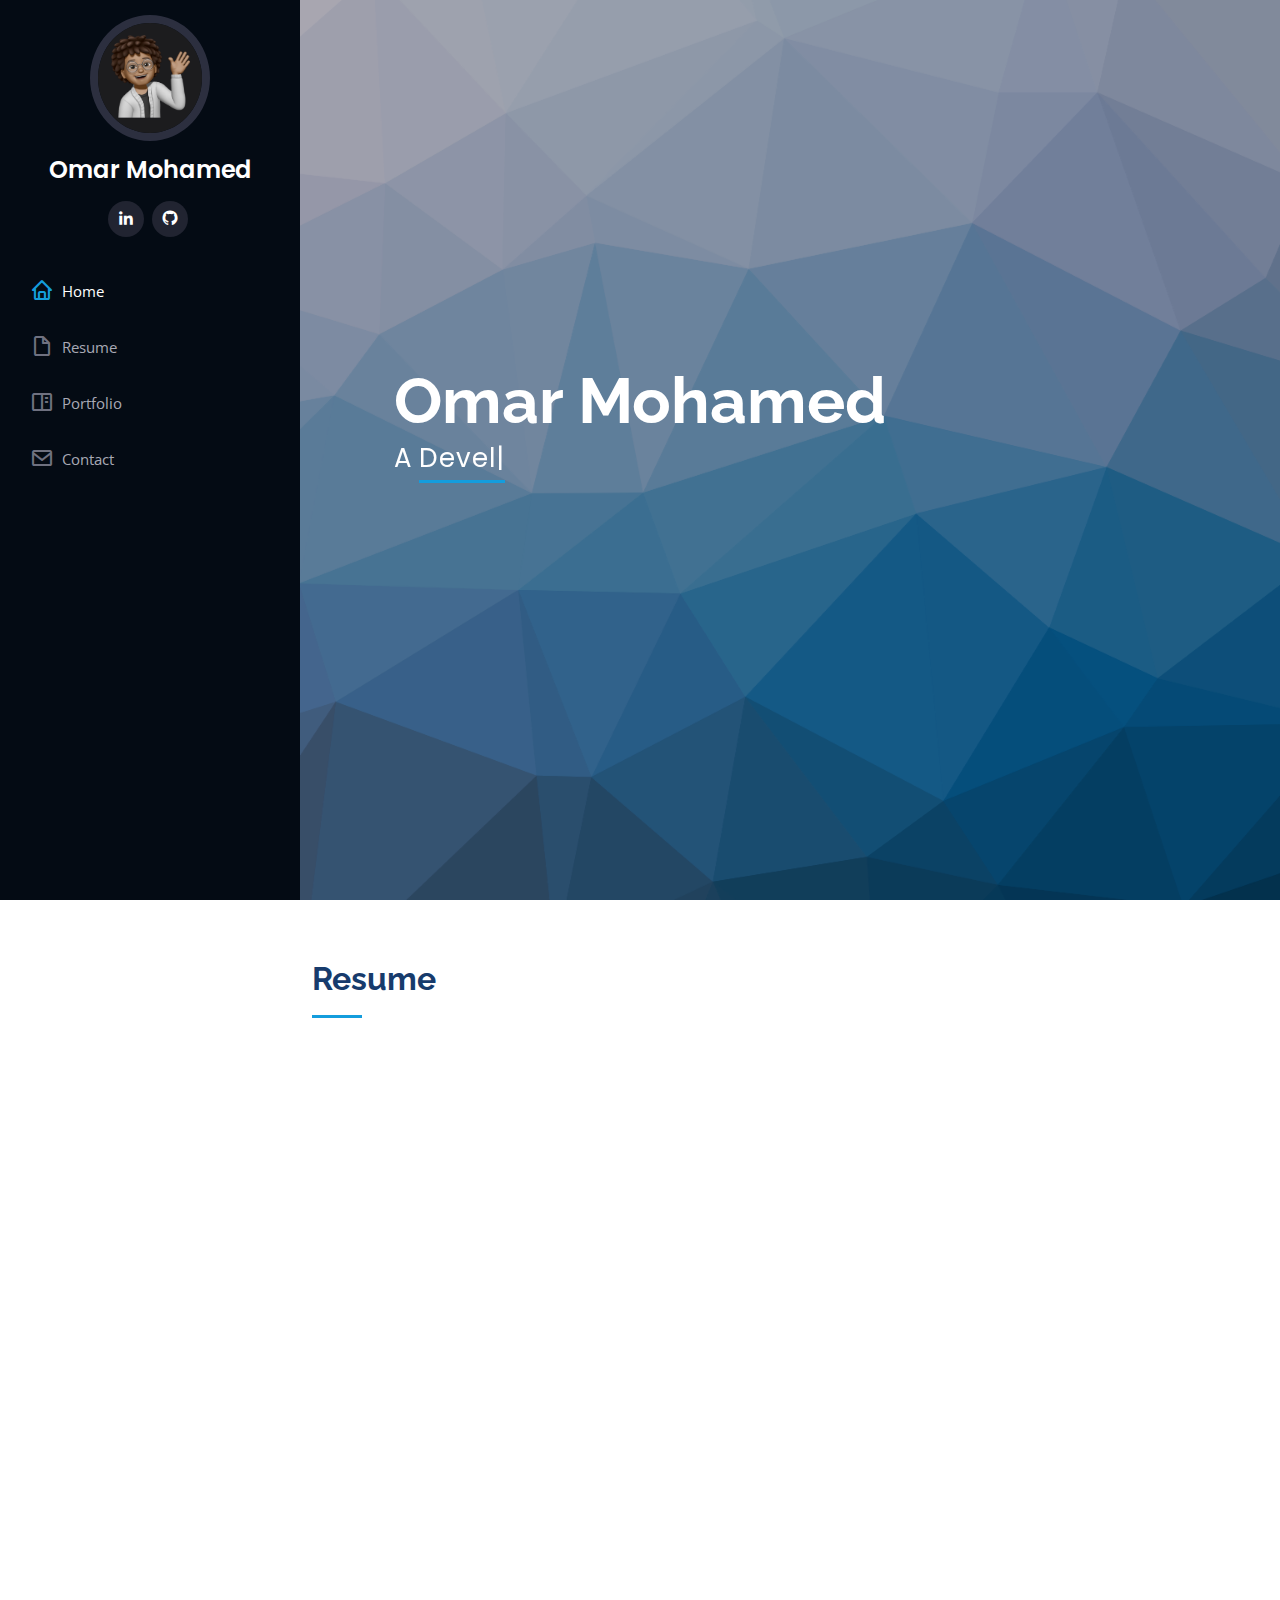
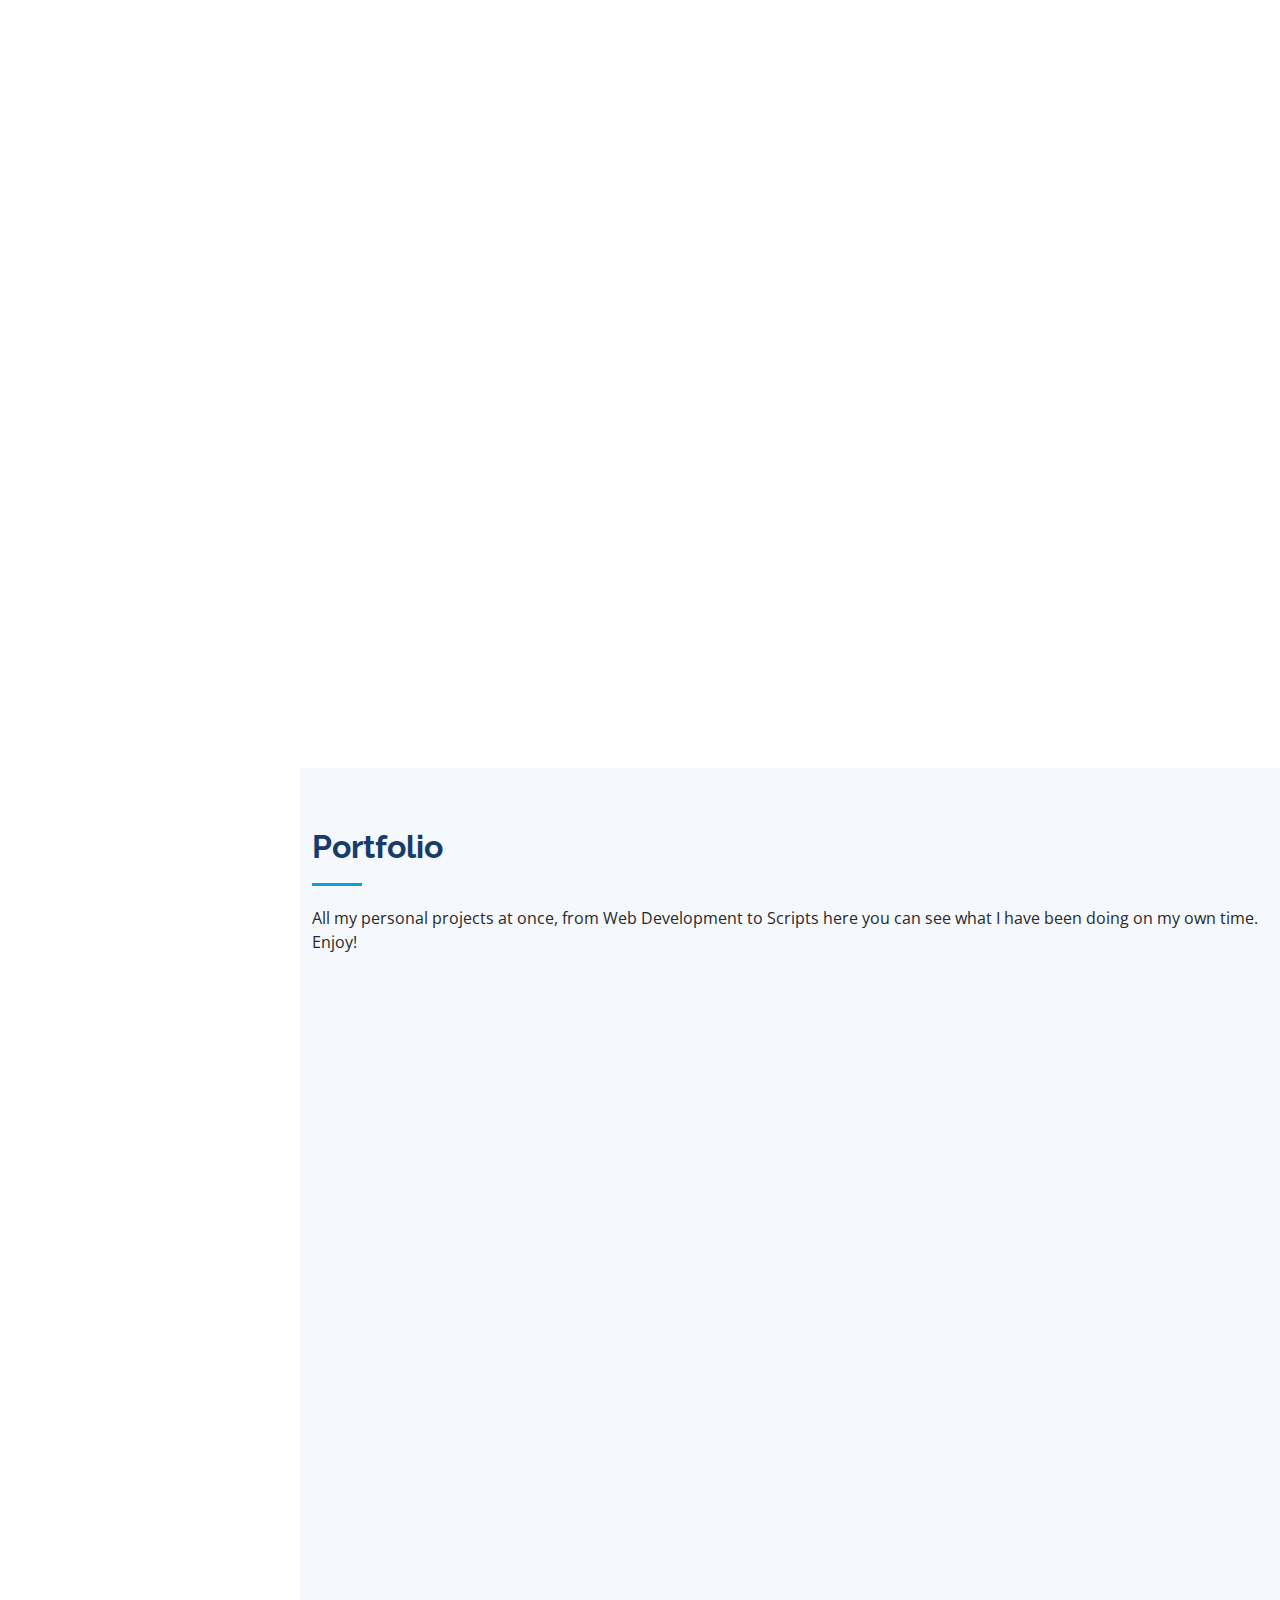
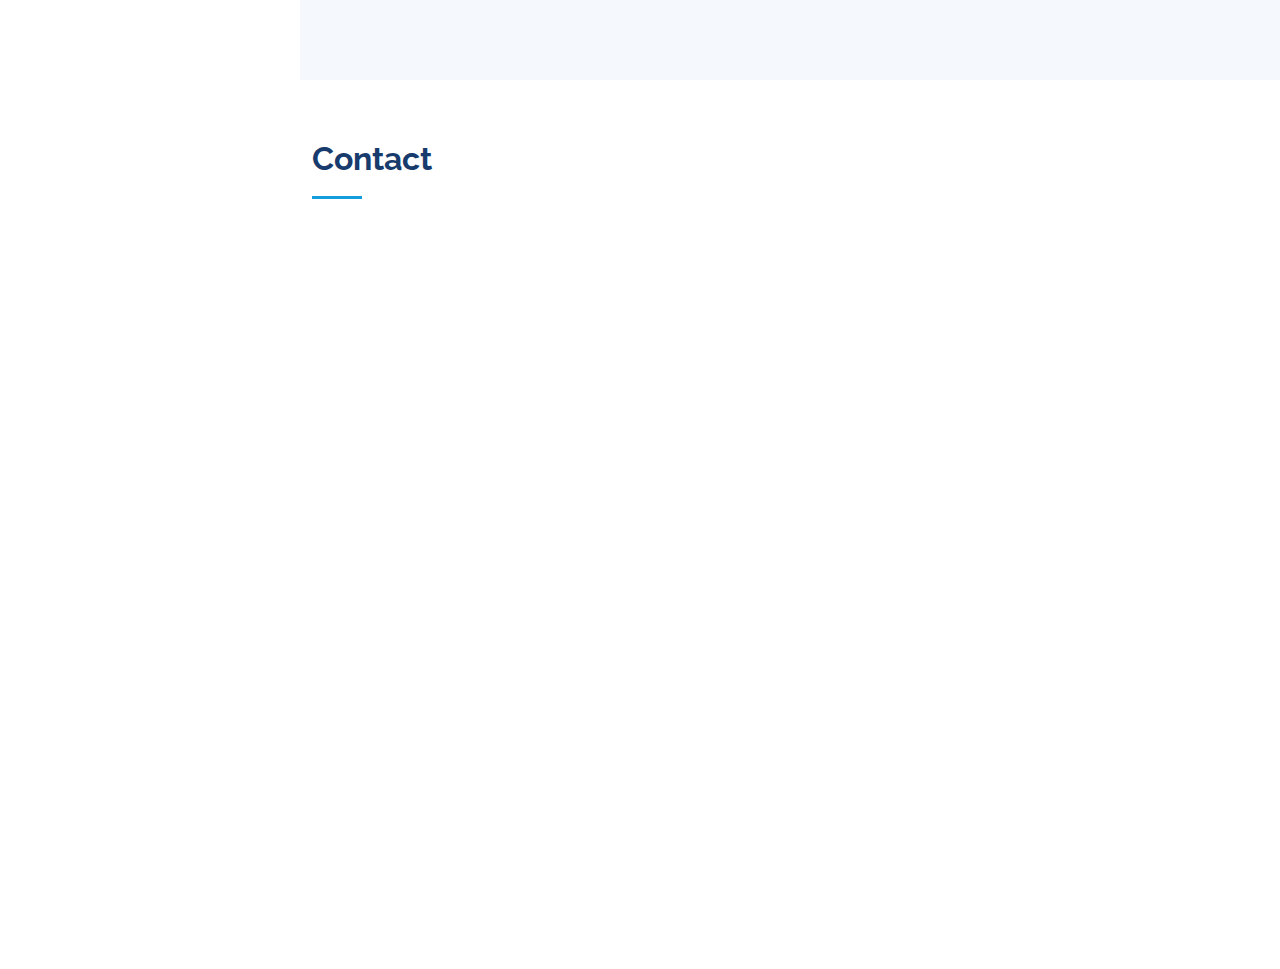
==== commit 91adb01c: "additions" ====
--- a/index.html
+++ b/index.html
@@ -191,11 +191,9 @@
 
         <div class="section-title" data-aos="fade-up">
           <h3>Skills</h3>
-          <p><b>Programming Languages:</b> Java, Python, CSS, HTML, JavaScript, SQL, C++, Java FX, Assembly, OpenCV</p>
-          <p><b>Frameworks:</b> Node.js, Express.js, Socket.io, Vue.js, React.js, Bootstrap.js, Bulma.js</p>
-          <p><b>Libraries:</b> NumPy, SciPy, Pygame, Matplotlib, Selenium, Pandas, jQuery, D3.js, Velocity.js, Axios</p>
-          <p><b>Databases:</b> Toad Data Modeler, PGAdmin, SQLite, Access</p>
-          <p><b>Software/Tools:</b> Azure Synapse, PySpark, GitHub, Microsoft Office, Jupyter Notebook, Visual Studio Code, Git Bash, Ubuntu, Postman, Android Studio</p>
+          <p><b>Programming Languages:</b>  Java, JavaScript, TypeScript, Python, C/C++, .NET, SQL (Postgres), HTML/CSS, R, Dart, Bash</p>
+          <p><b>Frameworks:</b> Bootstrap, Express, FastAPI, Flask, JUnit, MongoDB, Node.js, React, WordPress</p>
+          <p><b> Developer Software/Tools:</b> Docker, Firebase, Git, JIRA, MAVEN, MySQL, PostgreSQL, Power BI, PowerShell, PyCharm, PyTorch, TensorFlow, VS Code, Tableau</p>          
         </div>
         
 
@@ -205,11 +203,9 @@
             <h3 class="resume-title">Education</h3>
             <div class="resume-item">
               <h4>Bachelors of Science </h4>
-              <h5>2019 - 2023</h5>
+              <h5>September 2019 - December 2024</h5>
               <p><em>Ontario Tech University, Oshawa, ON</em></p>
-              <p>Related Coursework: Programming Languages, Analysis & Design of Algorithm, Systems Programming,
-                Database Systems & Concepts, Big Data
-                Analytics</p>
+              <p>Relevant coursework: Analysis & Design of Algorithms, Systems Programming, Database Systems & Concepts, Software Quality Assurance</p>
             </div>
             <h3 class="resume-title">Professional Experience</h3>
             <div class="resume-item">
@@ -217,11 +213,10 @@
               <p><em>Freelance</em></p>
               <h5>June 2018 - May 2021</h5>
               <ul>
-                <li>Provided quality clerical support through data entry, document management, email correspondence and
-                  overseeing day‑to‑day operations</li>
-                <li>Managed agendas arrangements/appointments for upper management</li>
-                <li>Maintained and updated filing, mailing, and attendance systems both online and offline</li>
-                <li>Implemented and maintained resources to provide an online environment for clients</li>
+                <li>Provided administrative support through data entry, document preparation, and daily operational oversight</li>
+                <li>Coordinated schedules, appointments, and meeting arrangements for senior staff</li>
+                <li>Maintained organized filing, mailing, and attendance systems in both digital and physical formats</li>
+                <li>Established and managed online resources to facilitate client access and communication</li>
               </ul>
             </div>
             <div class="resume-item">
@@ -229,10 +224,9 @@
               <p><em>Bright Mind STEM Acadmey</em></p>
               <h5>September 2020 - January 2022</h5>
               <ul>
-                <li>Conduct one‑on‑one tutoring sessions on Computer Science, Physics and Mathematics</li>
-                <li>Monitored improvements for students through a grading database</li>
-                <li>Teach studying techniques for focusing and reading comprehension, so students can continue outside
-                  of our sessions</li>
+                <li>Conducted individualized tutoring sessions in Computer Science, Physics, and Mathematics for secondary and post-secondary students</li>
+                <li>Tracked student progress and performance using structured grading and assessment tools</li>
+                <li>Instructed students on effective study techniques, including focus strategies and reading comprehension, to support independent learning</li>
               </ul>
             </div>
           </div>
@@ -241,27 +235,25 @@
 
           <div class="col-lg-6" data-aos="fade-up" data-aos-delay="100">
             <div class="resume-item">
-              <h4>Digital Advisor</h4>
+              <h4>Web Developer Co-op</h4>
               <p><em>Ontario Chamber of Commerce</em></p>
               <h5>September 2022 - December 2022</h5>
               <ul>
-                <li>Deploy and establish full stack websites with a focus on improving web traffic and the client's user
-                  interface</li>
-                <li>Provide SMEs with insight on adopting digital practices such as Search Engine Optimization, Digital
-                  Marketing and Cyber Security </li>
-                <li>Assist SMEs in their applications to receive funding in order to relieve the cost of digital
-                  adoption of their business</li>
+                <li>Designed and deployed full-stack websites for small to medium-sized enterprises, creating scalable, user-friendly platforms to enhance online presence and align with business objectives</li>
+                <li>Advised clients on digital adoption strategies, securing funding, and reducing financial barriers to implementing technology solutions</li>
+                <li>Provided ongoing technical support and maintenance, resolving issues proactively to ensure consistent functionality and high performance</li>
+                <li>Analyzed website performance metrics using data-driven insights, recommending and implementing improvements to enhance user experience and site effectiveness</li>
               </ul>
             </div>
             <div class="resume-item">
-              <h4>Computer Developmental Student</h4>
+              <h4>Data Analyst</h4>
               <p><em>Ontario Power Generation</em></p>
               <h5>January 2023 - August 2023</h5>
               <ul>
-                <li>Utilized SQL, Python, and data visualization tools to extract, transform, and analyze large datasets, enabling data‑driven insights for informed decision‑making.</li>
-                <li>Collaborated with cross‑functional teams to develop and implement data models, algorithms, and statistical techniques, effectively communicating insights and recommendations to stakeholders.</li>
-                <li>Leveraged comprehensive data analysis to optimize procurement processes and enhance inventory management, resulting in improved operational efficiency.</li>
-                <li>Played a key role in establishing an end‑to‑end AI data pipeline using Azure Synapse, PySpark, and Power BI, facilitating the transformation of unorganized data into a structured format and providing actionable insights to stakeholders.</li>
+                <li>Rebuilt a legacy application in Python by analyzing user stories and system documentation to streamline workflows, reducing computation time by 80%</li>
+                <li>Led a database cleanup initiative by developing a Playwright web scraper, analyzing 3,700+ orders to identify excess entries and save over $350,000 in procurement-associated costs</li>
+                <li>Optimized business operations by automating Excel and Access workflows through scripting and data integration, achieving a 90% reduction in time spent on repetitive tasks</li>
+                <li>Created interactive Power BI dashboards to visualize key performance indicators (KPIs) from data processed in Azure Synapse Analytics, enabling stakeholders to make data-driven decisions from large-scale datasets</li>
               </ul>
             </div>
           </div>
@@ -341,6 +333,25 @@
             </div>
           </div>
 
+          <div class="col-lg-4 col-md-6 portfolio-item filter-card">
+            <div class="portfolio-wrap">
+              <img src="assets/img/portfolio/anime.png" class="img-fluid" alt="">
+              <div class="portfolio-links">
+                <a href="anime.html" title="More Details"><i class="bx bx-link"></i></a>
+              </div>
+            </div>
+          </div>
+
+          <div class="col-lg-4 col-md-6 portfolio-item filter-web">
+            <div class="portfolio-wrap">
+              <img src="assets/img/portfolio/house.jpg" class="img-fluid" alt="">
+              <div class="portfolio-links">
+                <a href="house.html" title="More Details"><i class="bx bx-link"></i></a>
+              </div>
+            </div>
+          </div>
+
+          
         </div>
 
       </div>
--- a/assets/css/style.css
+++ b/assets/css/style.css
@@ -1101,4 +1101,18 @@
     width: auto;
     padding-right: 20px 15px;
   }
-}+}
+
+.portfolio .portfolio-wrap img {
+  width: 100%;
+  height: 250px; /* or whatever fixed height you prefer */
+  object-fit: cover;
+  object-position: center;
+}
+
+
+
+
+
+
+
